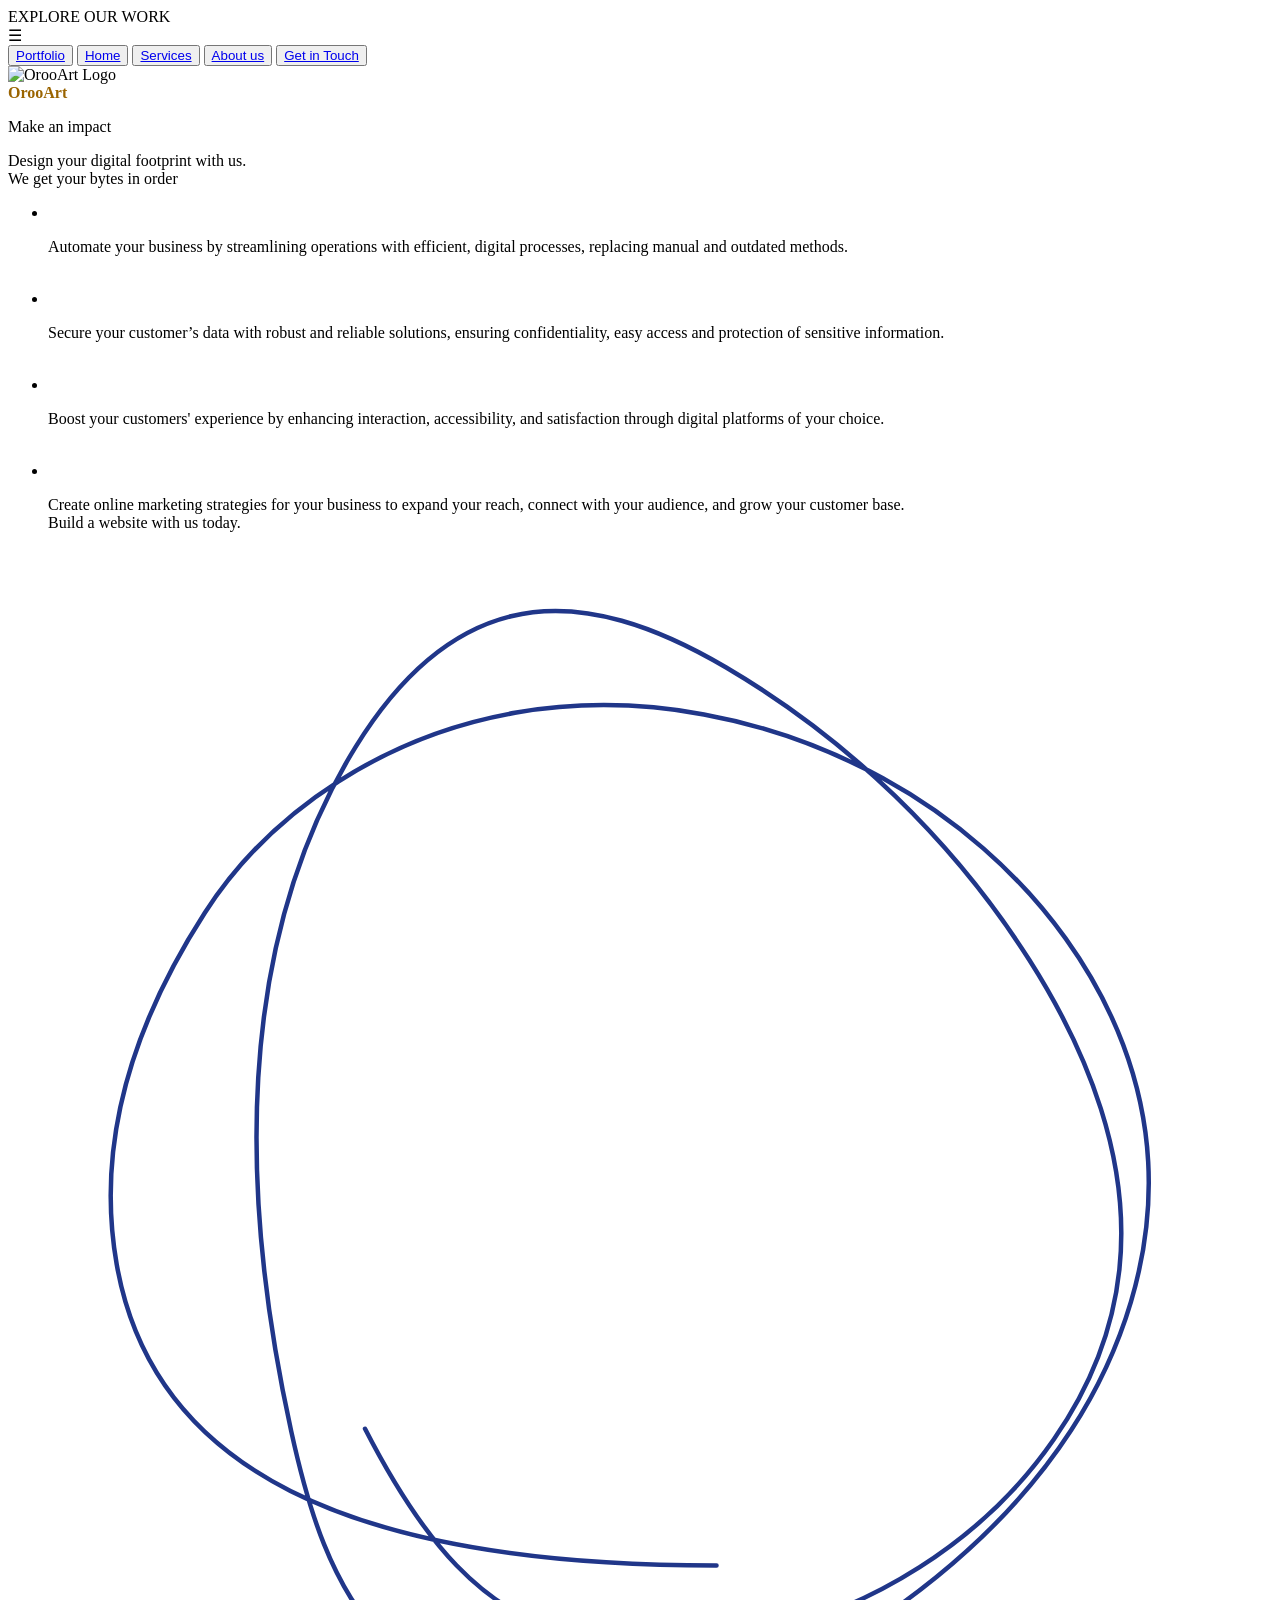
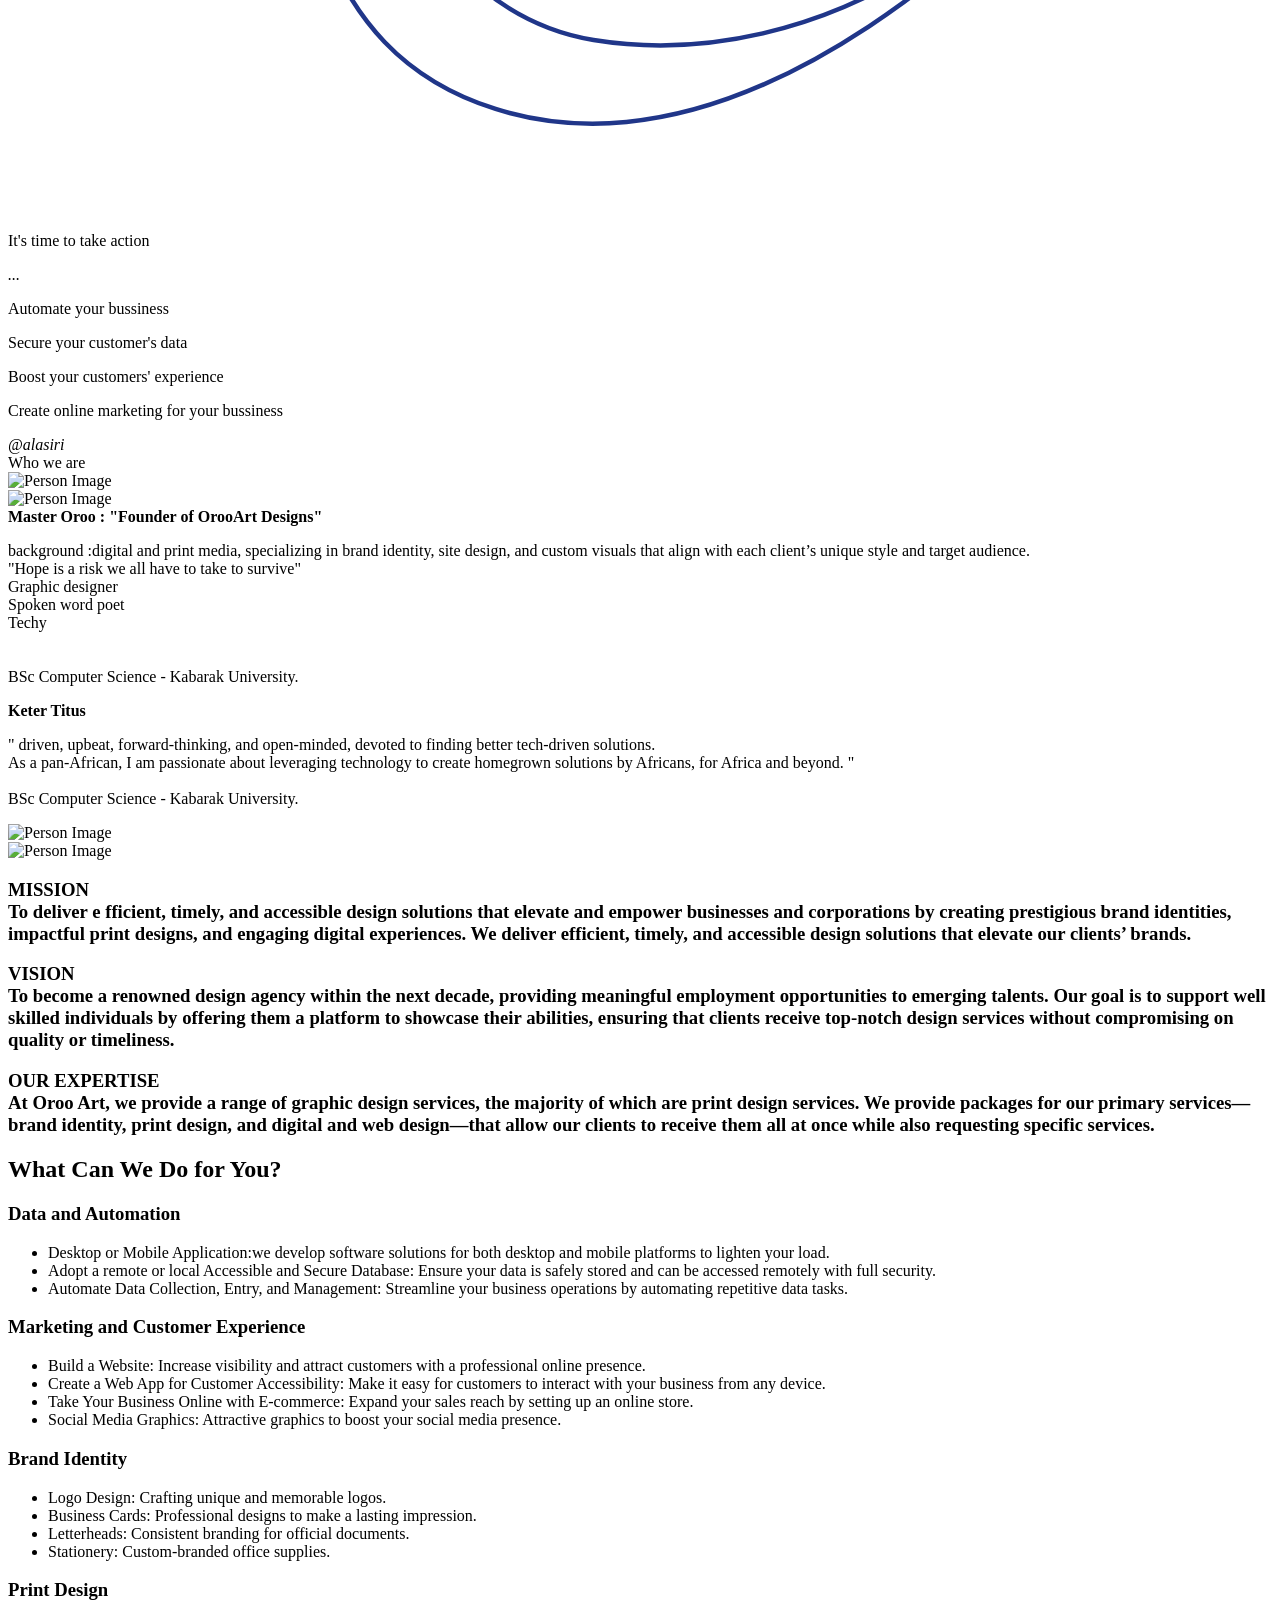
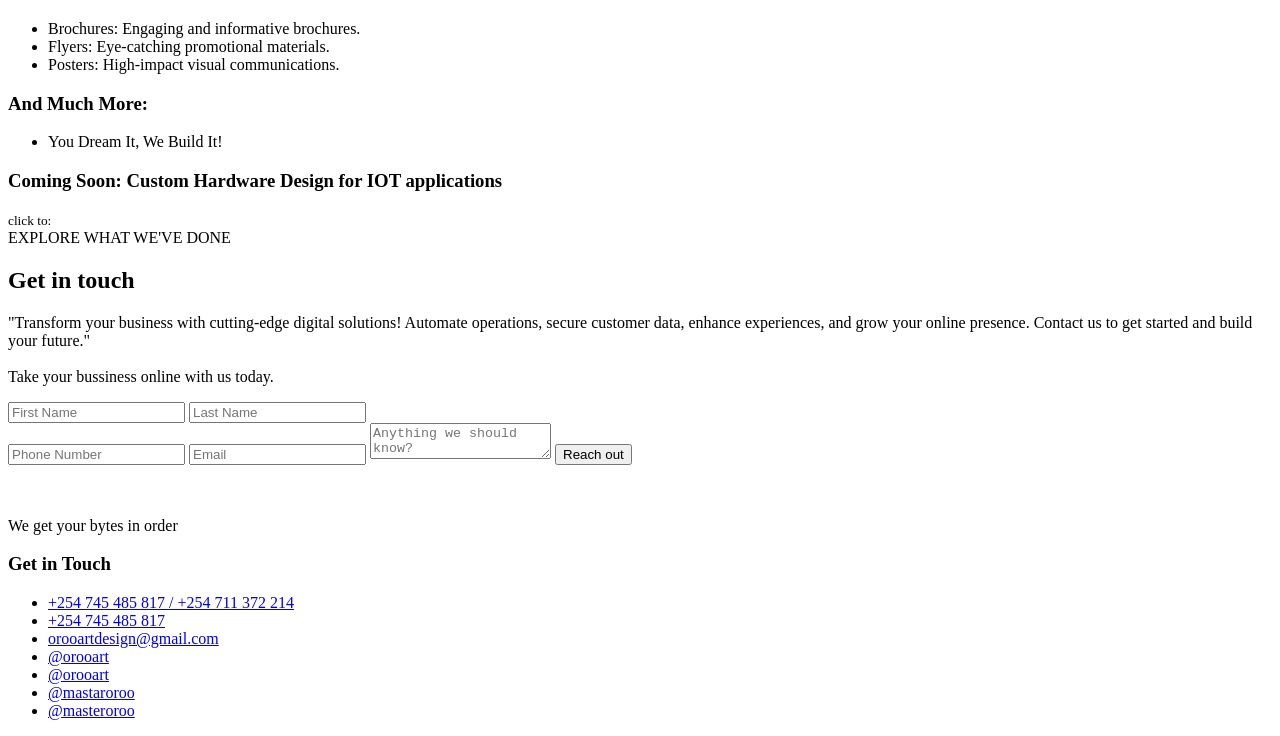
==== index.html @ 56700574 "Describe what you changed" ====
<!DOCTYPE html>
<html lang="en">

<head>
    <meta charset="UTF-8">
    <meta name="viewport" content="width=device-width, initial-scale=1.0">
    <meta name="keywords"
        content="OrooArt, graphic design, brand identity, digital footprint, business automation, user experience, online marketing, secure data, brand identity design, digital solutions, custom graphic design, business automation, user experience enhancement, data security solutions, marketing strategies, website development, print media design, professional logo creation, e-commerce development, branding, social media graphics, interactive web applications, data management, mobile and desktop apps, business cards and stationery, brochure design, flyer and poster design, customer experience optimization, accessible databases, brand identity packages, digital experiences, app accessibility, database solutions, visual design, sophisticated layouts, brand image development, creative online presence, visual communication, e-commerce solutions">

    <meta property="og:title" content="OrooArt - Timeless perfection & design">
    <meta property="og:description"
        content="Transform your business with OrooArt's custom designs, brand identity, and digital automation solutions.">
    <meta property="og:image" content="assets/images/orooart.png">
    <meta property="og:url" content="https://orooart.site">
    <meta property="og:type" content="website">

    <link rel="preconnect" href="https://fonts.googleapis.com">
    <link rel="preconnect" href="https://fonts.gstatic.com" crossorigin>
    <link href="https://fonts.googleapis.com/css2?family=Rock+Salt&display=swap" rel="stylesheet">
    <link rel="stylesheet" href="style.css">
    <script src="https://kit.fontawesome.com/937fb4a4f7.js" crossorigin="anonymous"></script>
    <title>OrooArt | Empower Your Business with Impactful Design and Automation</title>

    <link rel="icon" href="assets/images/A-logo.png" type="image/png">
    <meta name="description"
        content="OrooArt helps you build a powerful digital presence through custom designs, secure automation, and brand identity creation. Enhance user experience and streamline your business with OrooArt’s expert design services.">
</head>
<script type="application/ld+json">
    {
      "@context": "https://schema.org",
      "@type": "Organization",
      "name": "OrooArt",
      "url": "https://orooart.site",
      "logo": "https://orooart.site/assets/images/orooart.png",
      "description": "Empowering businesses through impactful design, brand identity, and automation.",
      "contactPoint": {
        "@type": "ContactPoint",
        "telephone": "+254 745 485 817",
        "contactType": "Customer Service"
      }
    }
</script>



<body>
    <header>
        <div id="title"><span class="sketch-highlight">EXPLORE OUR WORK</span></div>
        <!-- <p>Circle sketch <span class="circle-sketch-highlight">Highlight Text</span> Effect</p>-->
        <!-- <p class="realistic-marker-highlight"><a href="portfolio.html">Explore our
                work</a></p> -->
        <!-- <button><a href="portfolio.html">Explore our work</a></button> -->
        <nav id="nav">
            <div class="hamburger" id="hamburger">&#9776;</div> <!-- Hamburger icon -->
            <div id="nav-links" class="nav-links">

                <button><a href="portfolio.html">Portfolio</a></button>
                <button><a href="#hero">Home</a></button>
                <button><a href="#what-we-do">Services</a></button>
                <button><a href="#who-we-are">About us</a></button>
                <button><a href="#in-touch">Get in Touch</a></button>
            </div>
        </nav>
        <script>
            const hamburger = document.getElementById('hamburger');
            const navLinks = document.getElementById('nav-links');

            hamburger.addEventListener('click', () => {
                // Toggle the display of the nav links
                if (navLinks.style.display === 'flex') {
                    navLinks.style.display = 'none';
                } else {
                    window.location.hash = '#hero';
                    navLinks.style.display = 'flex';
                }
            });


        </script>
    </header>
    <svg xmlns="//www.w3.org/2000/svg" version="1.1" class="svg-filters" style="display:none;">
        <defs>
            <filter class="marker-shape">
                <feTurbulence type="fractalNoise" baseFrequency="0 0.15" numOctaves="1" result="warp" />
                <feDisplacementMap xChannelSelector="R" yChannelSelector="G" scale="30" in="SourceGraphic" in2="warp" />
            </filter>
        </defs>
    </svg>
    <main>
        <div id="hero">
            <div id="logo">
                <img src="assets/images/orooart.png" alt="OrooArt Logo">
                <div>
                    <b class="tName">OrooArt</b>
                    <p class="highlight">Make an impact </p>
                </div>
            </div>
            <div id="motto">
                Design your digital footprint with us. <br>
                We get your bytes in order
            </div>
        </div>
        <div class="more">
            <div class="points" id="points1">
                <ul class="custom-list">
                    <li class="custom-list-item">
                        <img src="assets/images/bullet.png" alt="">
                        <p>
                            Automate your business by streamlining operations with efficient, digital processes,
                            replacing manual and outdated methods.</p>
                    </li><br>
                    <li class="custom-list-item">
                        <img src="assets/images/bullet.png" alt="">
                        <p>
                            Secure your customer’s data with robust and reliable solutions, ensuring confidentiality,
                            easy access and protection of sensitive information.</p>
                    </li><br>
                    <li class="custom-list-item">
                        <img src="assets/images/bullet.png" alt="">
                        <p>
                            Boost your customers' experience by enhancing interaction, accessibility, and satisfaction
                            through digital platforms of your choice.</p>
                    </li><br>
                    <li class="custom-list-item">
                        <img src="assets/images/bullet.png" alt="">
                        <p>
                            Create online marketing strategies for your business to expand your reach, connect with your
                            audience, and grow your customer base.<br>Build a website with us today.</p>
                    </li>
                </ul>

            </div>
            <div class="inmore">
                <div id="svg-container">
                    <svg xmlns="http://www.w3.org/2000/svg" xmlns:xlink="http://www.w3.org/1999/xlink"
                        viewBox="0 0 300 300" width="300" height="300" preserveAspectRatio="xMidYMid meet"
                        style="width: 100%; height: 100%;">
                        <defs>
                            <clipPath id="__lottie_element_68">
                                <rect width="300" height="300" x="0" y="0"></rect>
                            </clipPath>
                        </defs>
                        <g clip-path="url(#__lottie_element_68)">
                            <g transform="matrix(1.068429946899414,0,0,1.068429946899414,-125.37028503417969,-122.00169372558594)"
                                opacity="1" style="display: block;">
                                <g opacity="1" transform="matrix(1,0,0,1,254.17799377441406,251.11099243164062)">
                                    <path id="animatedPath" stroke-linecap="round" stroke-linejoin="round"
                                        fill-opacity="0" stroke="rgb(32,54,137)" stroke-opacity="1" stroke-width="1"
                                        d=" M-57.52799987792969,58.729000091552734 C-45.96099853515625,81.24299621582031 -31.76099967956543,101.59100341796875 -6.755000114440918,105.66400146484375 C18.250999450683594,109.73799896240234 44.374000549316406,103.0479965209961 65.67400360107422,89.47599792480469 C88.8479995727539,74.70899963378906 107.14700317382812,50.67499923706055 110.0469970703125,23.358999252319336 C112.61299896240234,-0.7979999780654907 103.14900207519531,-24.86199951171875 90.0479965209961,-45.40599822998047 C73.13200378417969,-71.93199920654297 49.84299850463867,-94.39900207519531 22.701000213623047,-110.37699890136719 C8.217000007629395,-118.90399932861328 -8.78600025177002,-125.75499725341797 -25.076000213623047,-121.77200317382812 C-40.069000244140625,-118.10600280761719 -51.4739990234375,-105.9000015258789 -59.573001861572266,-92.80699920654297 C-87.02100372314453,-48.43899917602539 -85.13700103759766,8.187999725341797 -73.92900085449219,59.25199890136719 C-70.2229995727539,76.13899993896484 -65.18000030517578,93.5979995727539 -53.18199920654297,106.0999984741211 C-39.665000915527344,120.18499755859375 -18.86199951171875,125.75499725341797 0.5460000038146973,123.86399841308594 C19.954999923706055,121.97200012207031 38.12699890136719,113.38200378417969 54.36399841308594,102.66000366210938 C71.91699981689453,91.06900024414062 87.85600280761719,76.6719970703125 99.32099914550781,59.06100082397461 C110.78600311279297,41.44900131225586 117.58799743652344,20.461999893188477 116.44599914550781,-0.5490000247955322 C114.49299621582031,-36.49100112915039 89.20800018310547,-68.4540023803711 57.516998291015625,-85.78299713134766 C32.750999450683594,-99.32599639892578 3.5139999389648438,-105.18000030517578 -24.236000061035156,-100.30799865722656 C-51.98500061035156,-95.43599700927734 -77.9219970703125,-79.4540023803711 -93.14099884033203,-55.840999603271484 C-108.35900115966797,-32.22700119018555 -117.58799743652344,-5.519999980926514 -112.68800354003906,22.23200035095215 C-104.75299835205078,67.16999816894531 -62.125,89.15399932861328 20.55299949645996,89.11900329589844">
                                    </path>
                                </g>
                            </g>
                        </g>
                    </svg>
                    <p>It's time to take action</p>
                </div>
                <div class="points" id="points2">
                    <i>...</i>
                    <p class="highlight" id="p21">Automate your bussiness</p>
                    <p class="highlight" id="p22">Secure your customer's data</p>
                    <p class="highlight" id="p23">Boost your customers' experience </p>
                    <p class="highlight" id="p24">Create online marketing for your bussiness</p>
                    <i>@alasiri</i>
                </div>
            </div>
        </div>
        <section id="who-we-are">

            <div class="realistic-marker-highlight" id="who"> Who we are</div>
            <div class="b1">
                <div class="c1">
                    <img class="imag1 ferdi" src="assets/images/master.png" alt="Person Image">
                    <div class="circular-container">
                        <img class="imag2 ferdi" src="assets/images/master.png" alt="Person Image">
                        <div class="bottom-truncated"></div>
                    </div>
                </div>
                <div class="c2">
                    <b>Master Oroo : "Founder of OrooArt Designs"</b>

                    <p> background :digital and print media,
                        specializing in brand identity, site design, and custom visuals that align with each client’s
                        unique style and target audience. <br>

                        "Hope is a risk we all have to take to survive"<br> Graphic designer<br>
                        Spoken word poet<br>
                        Techy<br>
                        <br><br>BSc Computer Science - Kabarak University.
                    </p>
                </div>


            </div>
            <!-- <div class="b1">
                <div class="c2">
                    <b>Isaac Ferdinand</b>
                    <p> More on me</p>
                </div>
                <div class="c1">
                    <img class="imag1 ferdi" src="assets/images/ferdinand.png" alt="Person Image">
                    <div class="circular-container">
                        <img class="imag2 ferdi" src="assets/images/ferdinand.png" alt="Person Image">
                        <div class="bottom-truncated"></div>
                    </div>
                </div>

            </div> -->
            <div class="b1" id="b1-2">

                <div class="c2" id="c2-2">
                    <b>Keter Titus</b>
                    <p>
                        " driven, upbeat, forward-thinking, and open-minded, devoted to finding better tech-driven
                        solutions.
                        <br>As a pan-African, I am passionate about leveraging technology
                        to create homegrown solutions by Africans, for Africa and beyond.
                        " <br><br>BSc Computer Science - Kabarak University.
                    </p>
                </div>
                <div class="c1">
                    <img class="imag1 keter" src="assets/images/keter.png" alt="Person Image">
                    <div class="circular-container">
                        <img class="imag2 keter" src="assets/images/keter.png" alt="Person Image">
                        <div class="bottom-truncated"></div>
                    </div>
                </div>

            </div>
            <!-- <div class="b1" id="b1-3">
                <div class="c2">
                    <b>My Name</b>
                    <p> More on me</p>
                </div>
                <div class="c1">
                    <img class="imag1 max" src="assets/images/max.png" alt="Person Image">
                    <div class="circular-container">
                        <img class="imag2 max" src="assets/images/max.png" alt="Person Image">
                        <div class="bottom-truncated"></div>
                    </div>
                </div>

            </div> -->

            <h3 class="coming-soon"><strong>MISSION</strong> <br>
                To deliver e fficient, timely, and accessible design solutions that elevate and empower businesses and
                corporations by creating prestigious brand identities, impactful print designs, and engaging digital
                experiences.
                We deliver efficient, timely, and accessible design solutions that elevate our clients’ brands.</h3>

            <h3 class="coming-soon"><strong>VISION</strong> <br>
                To become a renowned design agency within the next decade, providing meaningful employment opportunities
                to
                emerging talents. Our goal is to support well skilled individuals by offering them a platform to
                showcase
                their abilities, ensuring that clients receive top-notch design services without compromising on quality
                or
                timeliness.</h3>
            <h3 class="coming-soon"><strong>OUR EXPERTISE</strong> <br>
                At Oroo Art, we provide a range of graphic design services, the majority of which are print design
                services.
                We provide packages for our primary services—brand identity, print design, and digital and web
                design—that
                allow our clients to receive them all at once while also requesting specific services.</h3>

        </section>
        <section id="what-we-do">
            <h2>What Can We Do for You?</h2>
            <div class="bento-grid">
                <div class=" container">
                    <div class="bento-item border">
                        <h3>Data and Automation</h3>
                        <ul>
                            <li><span class="base">Desktop or Mobile Application:</span>we develop software solutions
                                for
                                both
                                desktop and mobile platforms to lighten your load.</li>
                            <li><span class="base">Adopt a remote or local Accessible and Secure Database:</span> Ensure
                                your data is
                                safely
                                stored and can be accessed remotely with full security.</li>
                            <li><span class="base">Automate Data Collection, Entry, and Management:</span> Streamline
                                your
                                business operations by automating repetitive data tasks.</li>
                        </ul>
                    </div>
                </div>

                <div class=" container">
                    <div class="bento-item border">
                        <h3>Marketing and Customer Experience</h3>
                        <ul>
                            <li><span class="base">Build a Website:</span> Increase visibility and attract customers
                                with a
                                professional online presence.</li>
                            <li><span class="base">Create a Web App for Customer Accessibility:</span> Make it easy for
                                customers to interact with your business from any device.</li>
                            <li><span class="base">Take Your Business Online with E-commerce:</span> Expand your sales
                                reach
                                by setting up an online store.</li>
                            <li><span class="base">Social Media Graphics:</span> Attractive graphics to boost your
                                social
                                media presence.</li>
                        </ul>
                    </div>
                </div>

                <div class=" container">
                    <div class="bento-item border">
                        <h3>Brand Identity</h3>
                        <ul>
                            <li><span class="base">Logo Design:</span> Crafting unique and memorable logos.</li>
                            <li><span class="base">Business Cards:</span> Professional designs to make a lasting
                                impression.
                            </li>
                            <li><span class="base">Letterheads:</span> Consistent branding for official documents.</li>
                            <li><span class="base">Stationery:</span> Custom-branded office supplies.</li>
                        </ul>
                    </div>
                </div>

                <div class=" container">
                    <div class="bento-item border">
                        <h3>Print Design</h3>
                        <ul>
                            <li><span class="base">Brochures:</span> Engaging and informative brochures.</li>
                            <li><span class="base">Flyers:</span> Eye-catching promotional materials.</li>
                            <li><span class="base">Posters:</span> High-impact visual communications.</li>
                        </ul>
                    </div>
                </div>
            </div>

            <h3>And Much More:</h3>
            <ul>
                <li><span class="base">You Dream It, We Build It!</span></li>
            </ul>
            <h3 class="coming-soon">Coming Soon: <strong>Custom Hardware Design for IOT applications</strong></h3>
        </section>

    </main>
    <div id="done">
        <div class="realistic-marker-highlight"> <SMALL>click to:</SMALL><br> EXPLORE WHAT WE'VE DONE</div>
    </div>
    <footer>
        <div class="in-touch" id="in-touch">
            <div id="call">
                <h2>Get in touch</h2>
                <p>
                    "Transform your business with cutting-edge digital solutions! Automate operations, secure customer
                    data, enhance experiences, and grow your online presence. Contact us to get started and build your
                    future."
                    <br> <br>Take your bussiness online with us today.
                </p>
            </div>
            <form class="contact-form" id="contactForm">
                <div class="form-row">
                    <input type="text" id="firstName" placeholder="First Name" required>
                    <input type="text" id="lastName" placeholder="Last Name" required>
                </div>
                <input type="text" id="phoneNumber" placeholder="Phone Number" required>
                <input type="email" id="email" placeholder="Email" required>
                <textarea id="message" placeholder="Anything we should know?" required></textarea>
                <button class="realistic-marker-highlight" type="submit">Reach out</button>
            </form>

        </div>
        <div class="footer-content">
            <div class="footer-content-text">
                <div id="logo">


                    <img src="assets/images/A-logo.png" alt="">
                    <div>
                        <b class='fName'>oROO aRT</b>
                        <p class="highlight">We get your bytes in order </p>
                    </div>
                </div>
                <div class="social-links">
                    <h3>Get in Touch</h3>
                    <ul>
                        <li><a href="#"><i class="fa-solid fa-phone"></i> +254 745 485 817 / +254 711 372 214</a></li>
                        <li><a href="#"><i class="fab fa-whatsapp"></i> +254 745 485 817</a></li>
                        <li><a href="#"><i class="fa-solid fa-envelope" style="color: #ffffff;"></i>
                                orooartdesign@gmail.com</a></li>
                        <li><a href="#"><i class="fab fa-facebook-f"></i> @orooart</a></li>
                        <li><a href="#"><i class="fab fa-instagram"></i> @orooart</a></li>
                        <li><a href="#"><i class="fab fa-x-twitter"></i> @mastaroroo</a></li>
                        <li><a href="#"><i class="fa-brands fa-linkedin" style="color: #ffffff;"></i> @masteroroo</a>
                        </li>
                    </ul>
                </div>
                <div id="toTop">
                    <a href="#hero"><i class="fa-solid fa-jet-fighter-up fa-bounce" style="color: #eceff3;"></i></a>
                </div>
            </div>
        </div>
    </footer>
</body>
<style>
    .tName {
        /* background-color: rgba(255, 165, 0, 0.4); */
        color: rgb(154, 100, 0);
        ;
    }

    .fName {
        color: rgba(255, 255, 255, 0.15);
    }
</style>
<script>
    document.addEventListener("DOMContentLoaded", () => {

        const element = document.getElementById('animatedPath');
        const scribleObserver = new IntersectionObserver((entries, observer) => {
            entries.forEach(entry => {
                if (entry.isIntersecting) {
                    entry.target.classList.add('animate'); // Add animation class
                    observer.unobserve(entry.target); // Stop observing once animated
                }
            });
        });
        scribleObserver.observe(element);

        // Get the elements
        const toPort = document.getElementById('done');
        const portfolio = document.getElementById('title');

        // Function to redirect to portfolio.html
        const redirectToPortfolio = () => {
            window.location.href = 'portfolio.html';
        };
        // Check if elements exist before adding event listeners
        if (toPort) {
            toPort.addEventListener('click', redirectToPortfolio);
        }
        if (portfolio) {
            portfolio.addEventListener('click', redirectToPortfolio);
        }
    });
</script>
<script src="script.js"></script>

</html>
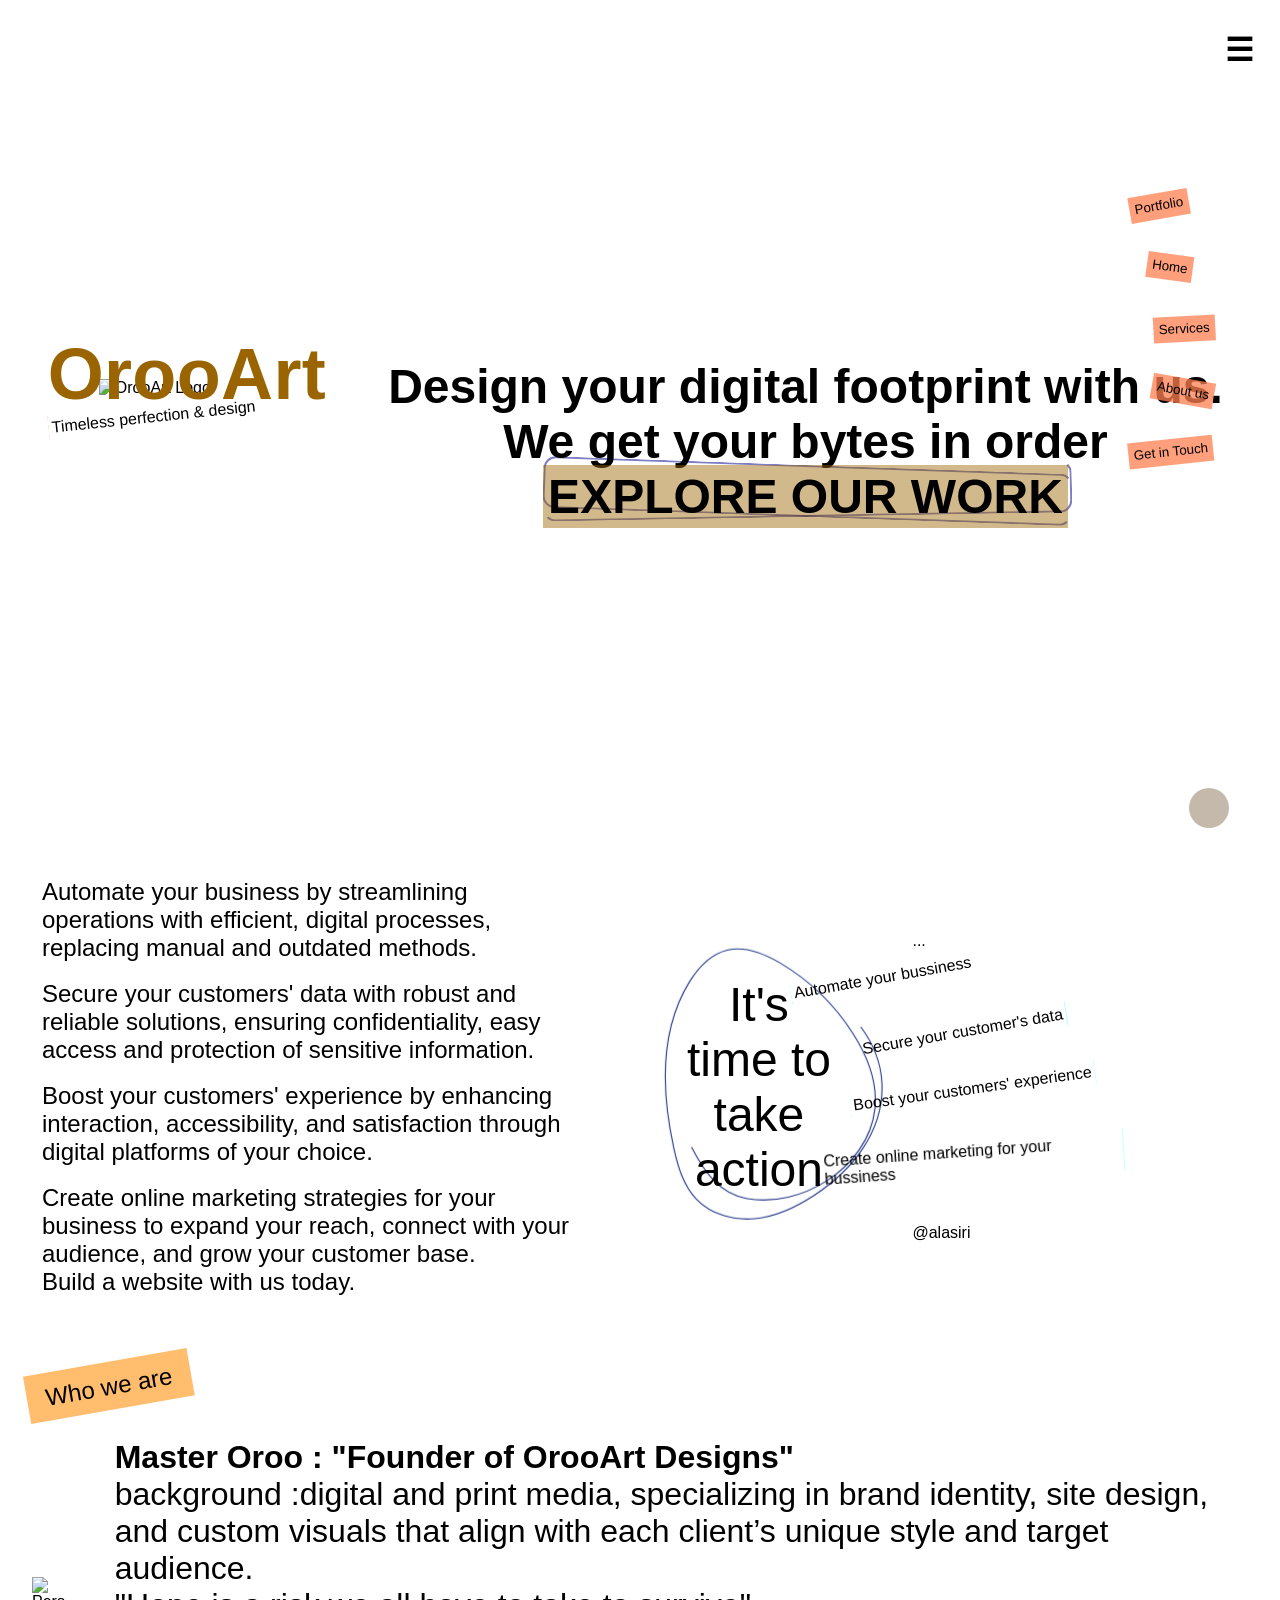
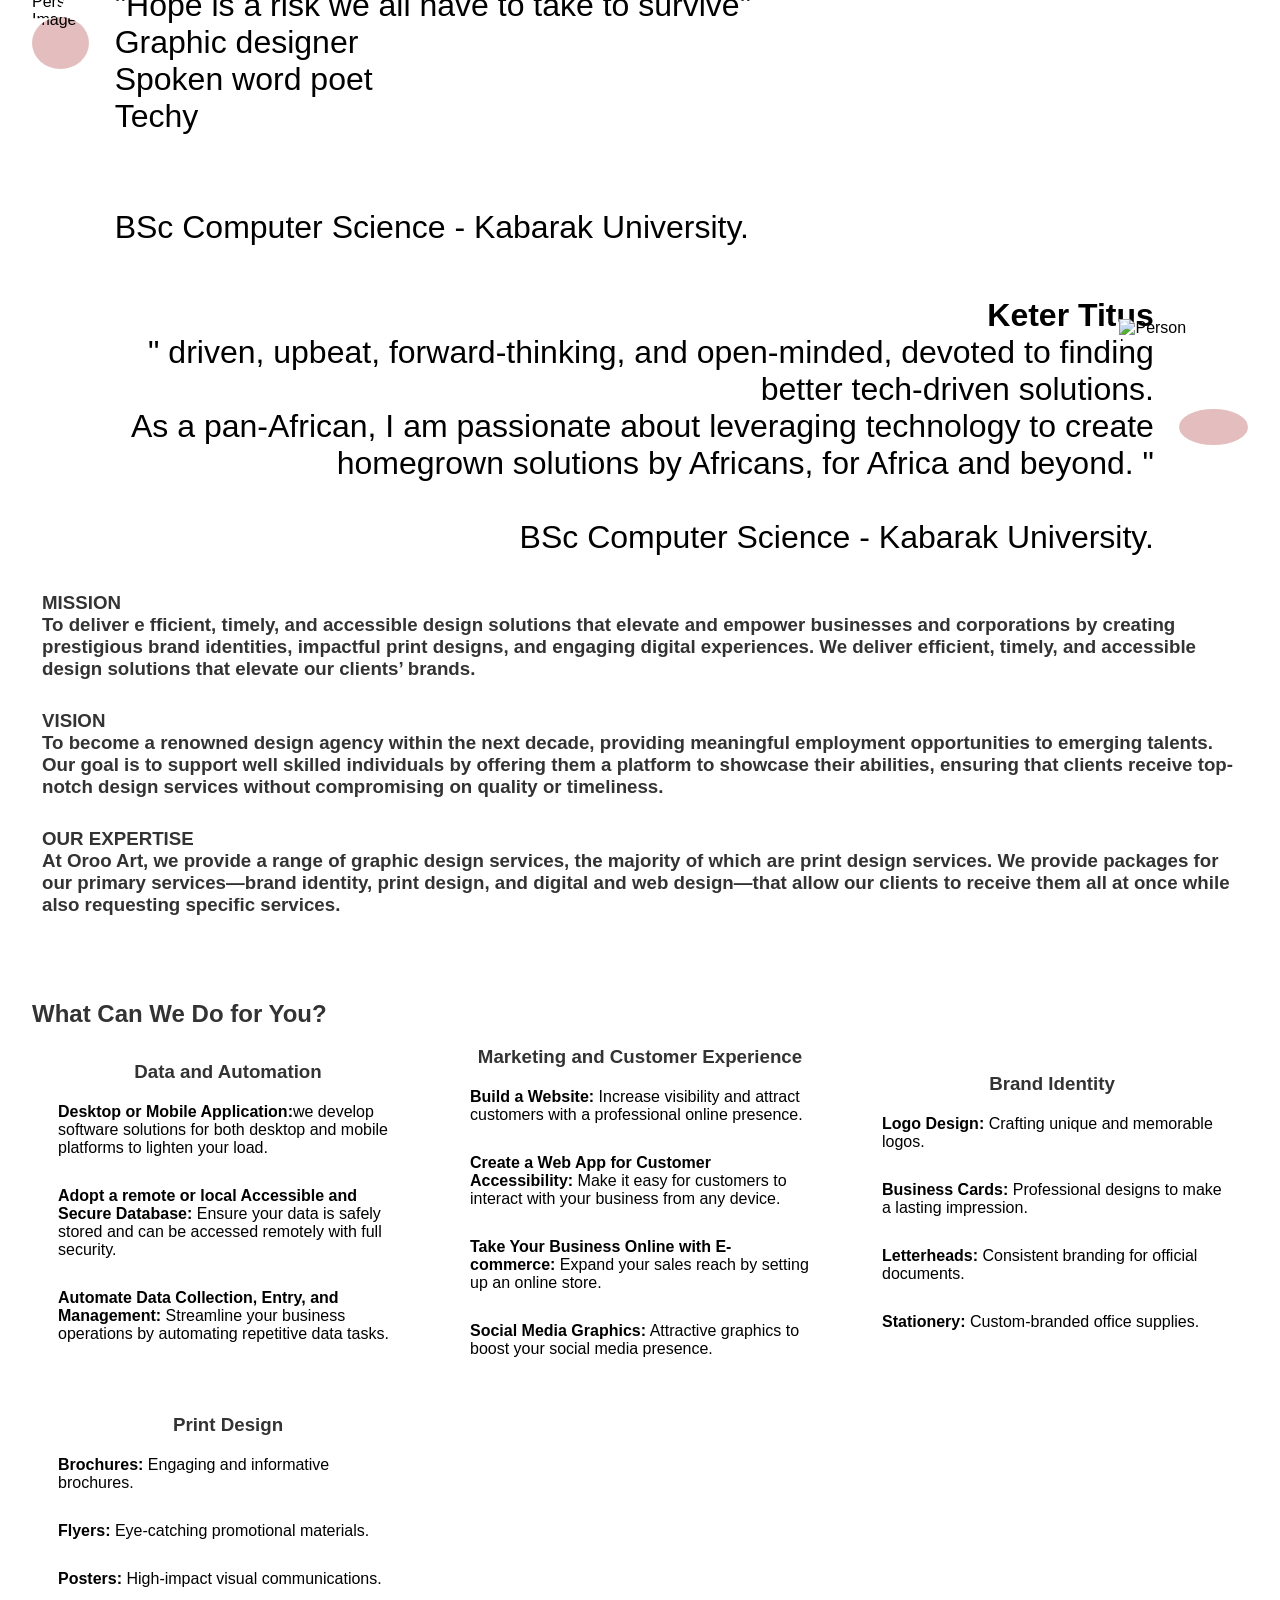
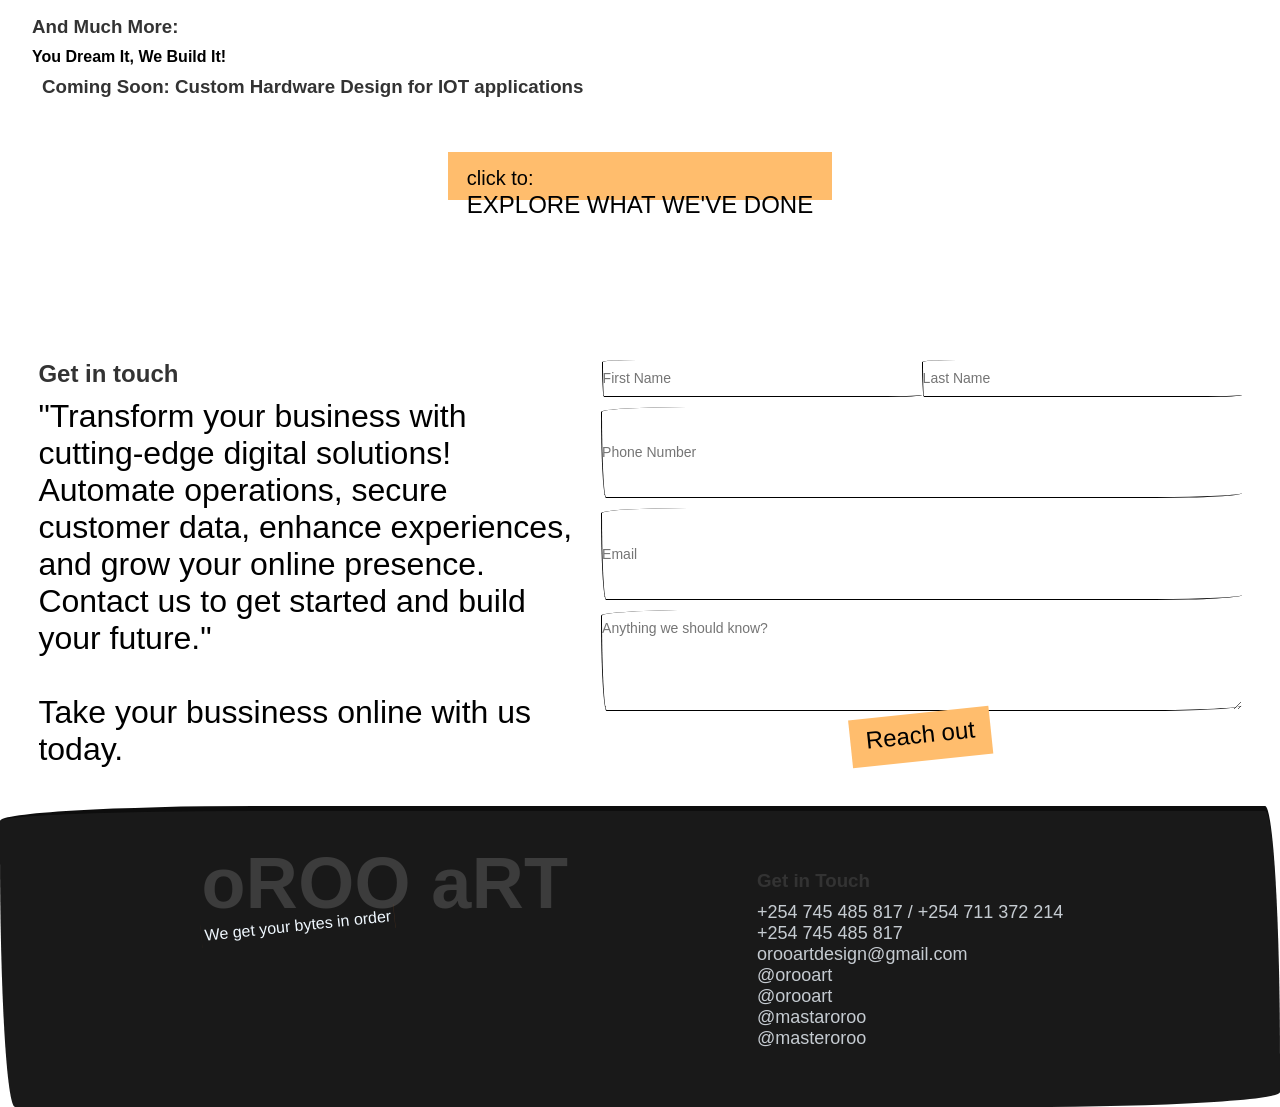
==== commit e6606069: "update" ====
--- a/index.html
+++ b/index.html
@@ -45,7 +45,6 @@
 
 <body>
     <header>
-        <div id="title"><span class="sketch-highlight">EXPLORE OUR WORK</span></div>
         <!-- <p>Circle sketch <span class="circle-sketch-highlight">Highlight Text</span> Effect</p>-->
         <!-- <p class="realistic-marker-highlight"><a href="portfolio.html">Explore our
                 work</a></p> -->
@@ -92,12 +91,13 @@
                 <img src="assets/images/orooart.png" alt="OrooArt Logo">
                 <div>
                     <b class="tName">OrooArt</b>
-                    <p class="highlight">Make an impact </p>
+                    <p class="highlight">Timeless perfection & design</p>
                 </div>
             </div>
             <div id="motto">
                 Design your digital footprint with us. <br>
-                We get your bytes in order
+                We get your bytes in order<br>
+                <div id="title"><span class="sketch-highlight">EXPLORE OUR WORK</span></div>
             </div>
         </div>
         <div class="more">
@@ -112,7 +112,7 @@
                     <li class="custom-list-item">
                         <img src="assets/images/bullet.png" alt="">
                         <p>
-                            Secure your customer’s data with robust and reliable solutions, ensuring confidentiality,
+                            Secure your customers' data with robust and reliable solutions, ensuring confidentiality,
                             easy access and protection of sensitive information.</p>
                     </li><br>
                     <li class="custom-list-item">
--- a/style.css
+++ b/style.css
@@ -0,0 +1,1247 @@
+/* Fonts */
+@font-face {
+    font-family: 'MyFont';
+    src: url('assets/fonts/CoalhandLuke TRIAL.otf') format('opentype'),
+        url('assets/fonts/CoalhandLuke TRIAL.ttf') format('truetype');
+}
+
+@font-face {
+    font-family: 'hHamba';
+    src: url('assets/fonts/hHamba.ttf') format('truetype');
+}
+
+@font-face {
+    font-family: 'SudsierDemo';
+    src: url('assets/fonts/Sudsier Demo-SVG.ttf') format('truetype');
+}
+
+@font-face {
+    font-family: 'SportfieldVarsity';
+    src: url('assets/fonts/Sportfield Varsity-Scrible.otf') format('opentype'),
+        url('assets/fonts/Sportfield Varsity-Scrible.ttf') format('truetype');
+}
+
+
+@font-face {
+    font-family: 'ChaosManualDEMO';
+    src: url('assets/fonts/ChaosManualDEMO-Regular.otf') format('opentype');
+}
+
+@font-face {
+    font-family: 'PARISREBEL';
+    src: url('assets/fonts/PARISREBEL.otf') format('opentype');
+}
+
+@font-face {
+    font-family: 'Caudia';
+    src: url('assets/fonts/Caudia Xovier - Demo.ttf') format('truetype');
+}
+
+*,
+html {
+    margin: 0;
+    padding: 0;
+    font-style: normal;
+    font-family: 'hHamba', sans-serif;
+    scroll-behavior: smooth;
+}
+
+html {
+    overflow-x: hidden;
+}
+
+/* Body and Main */
+body {
+    background-image: url("assets/images/paper2.webp");
+    background-size: contain;
+    background-position: end;
+    background-repeat: repeat-y;
+    min-height: 100vh;
+    display: flex;
+    flex-direction: column;
+    justify-content: space-between;
+}
+
+main {
+    flex: 1;
+    display: flex;
+    flex-direction: column;
+    justify-content: space-between;
+}
+
+/* Header */
+header {
+    font-family: 'PARISREBEL', sans-serif;
+    font-size: xx-large;
+    font-weight: bold;
+    padding: 2vh;
+}
+
+.sketch-highlight {
+    position: relative;
+    padding: 5px;
+}
+
+.sketch-highlight:before {
+    content: "";
+    z-index: -1;
+    left: 0em;
+    top: 0em;
+    border-width: 2px;
+    border-style: solid;
+    border-color: darkblue;
+    position: absolute;
+    border-right-color: transparent;
+    width: 100%;
+    height: 1em;
+    transform: rotate(2deg);
+    opacity: 0.5;
+    border-radius: 0.25em;
+}
+
+.sketch-highlight:after {
+    content: "";
+    z-index: -1;
+    left: 0em;
+    top: 0em;
+    border-width: 2px;
+    border-style: solid;
+    border-color: darkblue;
+    border-left-color: transparent;
+    border-top-color: transparent;
+    position: absolute;
+    width: 100%;
+    height: 1em;
+    transform: rotate(-1deg);
+    opacity: 0.5;
+    border-radius: 0.25em;
+}
+
+.hamburger {
+    z-index: 20;
+}
+
+nav,
+.nav-links {
+    display: flex;
+    padding: 0.3em;
+    gap: 0.3em;
+    flex-direction: column;
+    /* flex-direction: row; */
+    padding: 1vw;
+}
+
+nav,
+.nav-links {
+    align-items: flex-end;
+    gap: 4vh;
+    position: fixed;
+    top: 20vh;
+    right: 5vw;
+    transition: 1s ease-in-out;
+}
+
+nav {
+    top: 2vh;
+    right: 1vw;
+
+}
+
+nav button,
+button {
+    z-index: 5;
+    background-color: rgba(255, 127, 80, 0.75);
+    padding: 0.4em;
+    border: none;
+    transition: 0.3s ease-in-out;
+}
+
+#title span {
+    background-color: rgba(154, 100, 0, 0.45);
+}
+
+nav button a {
+    text-decoration: none;
+    color: #000;
+}
+
+/* Applying staggered animation delay using nth-child */
+nav button:nth-child(1) {
+    transform: translateX(-25%) rotate(-10deg);
+}
+
+nav button:nth-child(2) {
+    transform: translateX(-22%) rotate(8deg);
+}
+
+nav button:nth-child(3) {
+    transform: translateX(20%) rotate(-3deg);
+}
+
+nav button:nth-child(4) {
+    transform: translateX(18%) rotate(10deg);
+}
+
+nav button:nth-child(5) {
+    transform: translateX(12%) rotate(-6deg);
+}
+
+nav button:hover {
+    background-color: rgba(255, 127, 80, 0.95);
+    transform: translateX(0) rotate(0deg);
+}
+
+/* Hero Section */
+#hero {
+    display: flex;
+    justify-content: space-evenly;
+    align-items: center;
+    height: 90vh;
+}
+
+#logo {
+    display: flex;
+    flex-direction: column;
+    justify-content: center;
+    align-items: center;
+    padding: 0.3em;
+}
+
+#logo img {
+    max-width: 15em;
+    transform: translateX(-2em);
+}
+
+#logo div {
+    transform: translateY(-4em);
+}
+
+#logo div b {
+    /* font-family: 'SportfieldVarsity', sans-serif; */
+    font-size: 4.5em;
+    letter-spacing: 0.005em;
+}
+
+#logo div p {
+    /* background-color: red; */
+    padding: 0.2em;
+    width: fit-content;
+    transform: translateY(-10px) rotate(-6deg);
+    background-image: linear-gradient(to right, rgba(210, 105, 30, 0.259) 50%, transparent 50%);
+    background-size: 200% 100%;
+    background-position: 100% 0;
+    animation-delay: 0.5s;
+}
+
+.highlights {
+    animation: highlightt 0.5s forwards;
+}
+
+@keyframes highlightt {
+    0% {
+        background-position: 100% 0;
+    }
+
+    100% {
+        background-position: 0 0;
+    }
+}
+
+#motto {
+    padding: 0.3em;
+    font-family: 'MyFont', sans-serif;
+    font-size: 3em;
+    font-weight: bold;
+    text-align: center;
+}
+
+/* SVG container */
+#svg-container {
+    text-align: center;
+    margin: 20px auto;
+    max-width: 600px;
+    position: relative;
+    max-height: 445px;
+}
+
+#svg-container p {
+    position: absolute;
+    top: 50%;
+    left: 50%;
+    transform: translate(-50%, -50%);
+    font-size: 3em;
+}
+
+path {
+    transition: stroke-dashoffset 2s ease;
+}
+
+.animate {
+    opacity: 0;
+    animation: draw 1.5s ease-out forwards;
+    animation-delay: 0.5s;
+}
+
+@keyframes draw {
+    from {
+        stroke-dasharray: 1000;
+        stroke-dashoffset: 1000;
+        opacity: 0;
+    }
+
+    to {
+        stroke-dasharray: 1000;
+        stroke-dashoffset: 0;
+        opacity: 1;
+    }
+}
+
+/* Additional Sections */
+.more,
+.inmore {
+    display: flex;
+    padding: 2em;
+}
+
+/* Custom List */
+.custom-list {
+    list-style: none;
+    padding: 0;
+    margin: 0;
+}
+
+.custom-list-item {
+    display: flex;
+    align-items: start;
+}
+
+.custom-list-item p {
+    position: relative;
+    padding-left: 10px;
+}
+
+.custom-list-item img {
+    max-width: 10px;
+    height: auto;
+}
+
+/* Points Section */
+#points1 {
+    flex: 1;
+    /* max-width: 60%; */
+}
+
+.points {
+    align-items: start;
+    display: flex;
+    flex-direction: column;
+    justify-content: space-evenly;
+    gap: 10px;
+}
+
+.points p {
+    font-size: 1.5em;
+}
+
+/* Individual p transformations and delays */
+#p21 {
+    transform: translateX(-65%) rotate(-10deg);
+}
+
+#p22 {
+    transform: translateX(-25%) rotate(-10deg);
+}
+
+#p23 {
+    transform: translateX(-25%) rotate(-8deg);
+}
+
+#p24 {
+    transform: translateX(-30%) rotate(-4deg);
+}
+
+#points2 {
+    max-height: 445px;
+}
+
+#points2 p {
+    font-family: 'ChaosManualDEMO', sans-serif;
+    padding: 0.2em;
+    width: fit-content;
+    background-image: linear-gradient(to right, rgba(0, 255, 255, 0.5) 50%, transparent 50%);
+    background-size: 200% 100%;
+    background-position: 100% 0;
+    /* animation: highlightt 0.5s forwards ease-out; */
+    transform-origin: left;
+    animation-delay: 1.9s;
+    font-size: medium;
+}
+
+/* Applying staggered animation delay using nth-child */
+#points2 p:nth-child(1) {
+    animation-delay: 1s;
+}
+
+#points2 p:nth-child(2) {
+    animation-delay: 1.3s;
+}
+
+#points2 p:nth-child(3) {
+    animation-delay: 1.6s;
+}
+
+/* wat we do */
+section {
+    padding: 2em;
+    border: none;
+}
+
+h2,
+h3 {
+    color: #333;
+    margin-bottom: 10px;
+}
+
+ul {
+    list-style-type: none;
+    padding: 0;
+}
+
+.bento-item ul li {
+    margin: 10px 0;
+    padding: 10px;
+    border-radius: 5px;
+}
+
+.base {
+    font-weight: bold;
+}
+
+.coming-soon {
+    color: #333;
+    padding: 10px;
+    border-radius: 5px;
+}
+
+/* Bento grid layout */
+.bento-grid {
+    display: grid;
+    grid-template-columns: repeat(auto-fill, minmax(300px, 1fr));
+    grid-gap: 20px;
+}
+
+.bento-item h3 {
+    margin-top: 0;
+}
+
+li {
+    text-align: start;
+}
+
+/* wo we are*/
+#who {
+    padding: 1vw;
+    font-size: x-large;
+    transform: rotate(-10deg);
+}
+
+#done {
+    display: flex;
+    justify-content: center;
+}
+
+/* wo we are*/
+#done div {
+    padding: 1vw;
+    font-size: x-large;
+    /* transform: rotate(-10deg); */
+}
+
+.personal-link {
+    text-decoration: none;
+    font-family: inherit;
+    color: aliceblue;
+}
+
+.b1 {
+    display: flex;
+    align-items: center;
+}
+
+.c1 {
+    position: relative;
+    display: flex;
+    width: fit-content;
+}
+
+.c2 {
+    padding: 2vw;
+}
+
+.c2 b,
+.c2 p {
+    font-family: 'Caudia', sans-serif;
+    font-size: xx-large;
+}
+
+#c2-2 {
+    text-align: end;
+}
+
+.imag1,
+.imag2 {
+    max-width: 30vw;
+}
+
+.ferdi {
+    transform: translateY(-40px);
+}
+
+.max {
+    transform: translateY(-50px);
+}
+
+.keter {
+    transform: translateY(-90px) translatex(-60px);
+}
+
+.imag1 {
+    position: absolute;
+    clip-path: polygon(0 0, 80% 0, 40% 80%, 0 80%);
+}
+
+#b1-2 .imag1 {
+    clip-path: polygon(0 0, 100% 0, 100% 60%, 0 60%);
+}
+
+/* #b1-2 .c1 .imag1 {
+    max-width: 40vw;
+    clip-path: polygon(0 0, 0 0, 0 0, 0 0);
+} */
+
+#b1-3 .imag1 {
+    clip-path: polygon(0 0, 100% 0, 100% 50%, 0 50%);
+}
+
+
+.circular-container {
+    z-index: 10;
+    background-color: rgba(165, 42, 42, 0.3);
+    border-radius: 50%;
+    overflow: hidden;
+    max-width: 25vw;
+    max-height: 25vw;
+}
+
+/* history */
+#history {
+    display: flex;
+    flex-direction: column;
+    align-items: center;
+    gap: 40px;
+}
+
+.mockup-container {
+    display: flex;
+    justify-content: center;
+}
+
+/* General container styling */
+.card {
+    display: flex;
+    flex-direction: column;
+    max-width: 100%;
+    position: relative;
+    margin: 0 auto;
+}
+
+/* Shared styles */
+.card .highlight,
+.tophighlight {
+    z-index: 10;
+    margin-left: 4%;
+    font-family: 'ChaosManualDEMO', sans-serif;
+    padding: 0.2em;
+    width: fit-content;
+    background-size: 200% 100%;
+    background-position: 100% 0;
+    transform-origin: left;
+    animation-delay: 0.5s;
+    color: aliceblue;
+    font-size: medium;
+}
+
+/* Specific styles for .card .highlight */
+.card .highlight {
+    transform: rotate(-5deg) translateY(20px);
+    background-image: linear-gradient(to right, rgba(41, 11, 11, 0.95) 50%, transparent 50%);
+    font-size: large;
+}
+
+/* Specific styles for #history .tophighlight */
+#history .tophighlight {
+    transform: rotate(-1deg);
+    background-image: linear-gradient(to right, rgba(255, 166, 0, 0.4) 50%, transparent 50%);
+    font-size: xx-large;
+    color: #000;
+}
+
+
+/* Slider container */
+.slider {
+    display: flex;
+    width: 90%;
+    position: relative;
+    border-radius: 1%;
+    overflow-x: hidden;
+}
+
+.slides {
+    padding: 0 15px;
+    display: flex;
+    gap: 15px;
+    transition: transform 0.5s ease-in-out;
+}
+
+/* Individual image styling */
+.pimg {
+    max-width: 33.33%;
+    /* Each image takes up 33.33% of the container width */
+    height: auto;
+    border-radius: 5px;
+    object-fit: cover;
+}
+
+.pimgm {
+    max-width: 20%;
+    /* Each image takes up 33.33% of the container width */
+    height: auto;
+    border-radius: 5px;
+    object-fit: cover;
+}
+
+/* Controls (prev/next buttons) */
+.controls {
+    position: absolute;
+    top: 50%;
+    width: 100%;
+    display: flex;
+    justify-content: space-between;
+    transform: translateY(-50%);
+    padding: 0 10px;
+}
+
+.controls button {
+    background-color: rgba(0, 0, 0, 0.5);
+    border: none;
+    color: white;
+    padding: 10px;
+    cursor: pointer;
+    border-radius: 50%;
+    min-width: 40px;
+    transition: background-color 0.3s;
+}
+
+.controls button:hover {
+    background-color: rgba(0, 0, 0, 0.8);
+}
+
+.sticky {
+    /* background-color: rgba(0, 0, 0, 0.5); */
+    padding: 0;
+    margin: 0;
+    aspect-ratio: 200 / 193;
+    height: 60%;
+    background-image: url("assets/images/yellowsticky-removebg-preview.png");
+    background-size: cover;
+    background-position: center;
+    position: absolute;
+    z-index: 10;
+    padding: 2%;
+    transform: rotate(-20deg) translateY(70%);
+    right: 5%;
+    transition: 0.5s ease-in-out;
+    font-family: 'ChaosManualDEMO', sans-serif;
+    font-size: medium;
+}
+
+.stickyend {
+    height: 85%;
+    transform: rotate(0deg) translateY(0);
+}
+
+.sticky {
+    height: 40%;
+}
+
+/* Hide scrollbars */
+.slider::-webkit-scrollbar {
+    display: none;
+}
+
+
+/* footer */
+
+/* Footer */
+footer .footer-content-text {
+    display: flex;
+    justify-content: space-evenly;
+    align-items: center;
+    flex-wrap: wrap;
+    /* align-items: start; */
+}
+
+footer .social-links {
+    /* flex: 1; */
+    margin-right: 20px;
+}
+
+
+
+
+footer .social-links ul {
+    display: flex;
+    flex-direction: column;
+}
+
+footer .social-links ul li a {
+    color: rgba(240, 248, 255, 0.8);
+    font-size: 18px;
+    text-decoration: none;
+    transition: color 0.3s;
+}
+
+footer .social-links ul li a:hover {
+    color: white;
+}
+
+.Footlogo {
+    flex-flow: column;
+}
+
+.Footlogo img {
+    max-width: 15vw;
+}
+
+.realistic-marker-highlight {
+    position: relative;
+    width: fit-content;
+}
+
+.realistic-marker-highlight:before {
+    content: "";
+    background-color: #ffbd6d;
+    width: 100%;
+    height: 2em;
+    position: absolute;
+    z-index: -1;
+    filter: url(.marker-shape);
+    left: -0.25em;
+    top: 0.1em;
+    padding: 0 0.25em;
+}
+
+footer {
+    /* padding: 1vw; */
+    /* min-width: 100%; */
+    z-index: 15;
+}
+
+footer .footer-content {
+    border-top: rgba(0, 0, 0, 0.5) 5px solid;
+    border-radius: 255px 15px 255px 15px / 15px 255px 15px 255px;
+    min-height: 30vh;
+    padding: 1vw;
+    display: flex;
+    justify-content: space-evenly;
+    flex-direction: column;
+    color: aliceblue;
+    background-color: rgba(0, 0, 0, 0.9);
+}
+
+h2 {
+    font-size: 24px;
+    font-weight: bold;
+    /* margin-bottom: 10px; */
+}
+
+p {
+    font-size: 16px;
+    /* color: #666; */
+}
+
+.contact-form {
+    display: flex;
+    flex-direction: column;
+    align-items: center;
+    min-width: 50vw;
+}
+
+.contact-form button {
+    background-color: transparent;
+    font-size: x-large;
+    z-index: 5;
+    /* padding: 0.4em; */
+    border: none;
+    transition: 0.3s ease-in-out;
+    transform: rotate(-6deg) translateY(-10px);
+}
+
+.form-row {
+    display: flex;
+    width: 100%;
+}
+
+input,
+textarea {
+    width: 100%;
+    padding: 10px 0;
+    margin-bottom: 10px;
+    border: transparent;
+    border-left: 1px solid #000;
+    border-bottom: 1px solid #000;
+    border-radius: 255px 15px 255px 15px / 15px 255px 15px 255px;
+    background-color: transparent;
+    font-size: 14px;
+    outline: none;
+}
+
+input[type="text"],
+input[type="email"] {
+    flex: 1;
+}
+
+textarea {
+    min-height: 80px;
+}
+
+.in-touch {
+    display: flex;
+    justify-content: space-between;
+    padding: 3vw;
+    margin-top: 10vh;
+    gap: 2vh;
+}
+
+.in-touch #call {
+    position: relative;
+    /* max-width: 40%; */
+    /* background-color: aqua; */
+
+}
+
+.in-touch #call p {
+    max-width: 98%;
+    font-size: xx-large;
+    font-family: 'Caudia', sans-serif;
+
+}
+
+#toTop {
+    min-width: 40px;
+    aspect-ratio: 1;
+    background-color: #775b3a6c;
+    display: flex;
+    align-items: center;
+    justify-content: center;
+    border-radius: 50%;
+    position: fixed;
+    bottom: 8vh;
+    right: 4vw;
+}
+
+@media (max-width: 768px) {
+    #hero {
+        flex-direction: column;
+        align-items: center;
+    }
+
+    .mockup-container {
+        width: 100%;
+        margin-bottom: 20px;
+    }
+
+    .slides {
+        flex-direction: column;
+    }
+
+    .pimg {
+        max-width: 100%;
+    }
+
+    .sticky {
+        margin: 0;
+        aspect-ratio: 200 / 193;
+        height: auto;
+        width: 60%;
+        bottom: 0;
+        transform: rotate(-20deg) translateY(40%);
+        padding: 4%;
+        left: 15px;
+    }
+
+    .controls {
+        display: none;
+    }
+
+    .in-touch {
+        flex-direction: column;
+        align-items: center;
+        padding: 2vh;
+    }
+
+    .in-touch #call {
+        width: 100%;
+    }
+}
+
+
+/* Responsive Styling */
+@media (max-width: 600px) {
+    #hero {
+        flex-direction: column;
+    }
+
+    .b1 {
+        flex-direction: column;
+        margin-bottom: 5vh;
+    }
+
+    .imag1,
+    .imag2 {
+        max-width: 90vw;
+    }
+
+    .circular-container {
+        max-width: 80vw;
+        max-height: 80vw;
+    }
+
+    #b1-2 {
+        /* background-color: #ffbd6d; */
+        flex-direction: column-reverse;
+    }
+
+    .inmore {
+        flex-direction: column;
+    }
+
+    #points2 {
+        max-height: 445px;
+    }
+
+    #points2 p {
+        font-size: x-large;
+        /* transform: translateX(0); */
+    }
+
+    #p21 {
+        transform: translateX(-5%) rotate(-4deg);
+    }
+
+    #p22 {
+        transform: translateX(2%) rotate(1deg);
+    }
+
+    #p23 {
+        transform: translateX(-2%) rotate(-1deg);
+    }
+
+    #p24 {
+        transform: translateX(-3%) rotate(4deg);
+    }
+
+    footer .footer-content-text {
+        flex-direction: column;
+        padding: 3vw;
+    }
+
+
+    nav button,
+    button {
+        z-index: 25;
+        background-color: rgba(255, 127, 80, 0.96);
+    }
+
+    .nav-links {
+        display: none;
+    }
+
+}
+
+.navOnPortfolio {
+    flex-direction: row;
+    top: 0;
+    z-index: 30;
+}
+
+@media (max-width: 1100px) {
+    .more {
+        flex-direction: column;
+    }
+
+    .point1 {
+        max-width: 100%;
+    }
+}
+
+
+/* provisional border */
+
+@import url('https://fonts.googleapis.com/css2?family=Kalam&display=swap');
+
+.border {
+    padding: 0.5em;
+    border: none;
+}
+
+.is-drawn {
+    border-radius: 255px 15px 255px 15px / 15px 255px 15px 255px;
+    animation: drawTriangle 2s;
+    animation-fill-mode: forwards;
+    animation-delay: 0.8s;
+}
+
+@keyframes drawTriangle {
+    0% {
+        clip-path: polygon(
+                /* Inner */
+                min(8%, 13px) min(8%, 13px),
+                calc(100% - min(8%, 13px)) min(8%, 13px),
+                calc(100% - min(8%, 13px)) calc(100% - min(8%, 13px)),
+                min(8%, 13px) calc(100% - min(8%, 13px)),
+                min(8%, 13px) min(8%, 13px),
+                /* First line */
+                0 0,
+                0 0,
+                0 0,
+                /* Second line */
+                0 0,
+                0 0,
+                0 0,
+                0 0,
+                0 0,
+                /* Third line */
+                0 0,
+                0 0,
+                0 0,
+                0 0,
+                0 0,
+                /* Fourth line */
+                0 0,
+                0 0,
+                0 0,
+                0 0);
+    }
+
+    0.1% {
+        border: 2px solid rgba(0, 0, 0, 0.7);
+        clip-path: polygon(
+                /* Inner */
+                min(8%, 13px) min(8%, 13px),
+                calc(100% - min(8%, 13px)) min(8%, 13px),
+                calc(100% - min(8%, 13px)) calc(100% - min(8%, 13px)),
+                min(8%, 13px) calc(100% - min(8%, 13px)),
+                min(8%, 13px) min(8%, 13px),
+                /* First line */
+                0 0,
+                0 0,
+                0 min(8%, 13px),
+                /* Second line */
+                min(8%, 13px) min(8%, 13px),
+                0 0,
+                0 0,
+                0 0,
+                calc(100% - min(8%, 13px)) calc(100% - min(8%, 13px)),
+                /* Third line */
+                calc(100% - min(8%, 13px)) calc(100% - min(8%, 13px)),
+                100% 100%,
+                100% 100%,
+                calc(100% - min(8%, 13px)) calc(100% - min(8%, 13px)),
+                min(8%, 13px) calc(100% - min(8%, 13px)),
+                /* Fourth line */
+                min(8%, 13px) calc(100% - min(8%, 13px)),
+                0 100%,
+                0 100%,
+                min(8%, 13px) calc(100% - min(8%, 13px)));
+    }
+
+    23.9% {
+        border: 2px solid rgba(0, 0, 0, 0.7);
+        clip-path: polygon(
+                /* Inner */
+                min(8%, 13px) min(8%, 13px),
+                calc(100% - min(8%, 13px)) min(8%, 13px),
+                calc(100% - min(8%, 13px)) calc(100% - min(8%, 13px)),
+                min(8%, 13px) calc(100% - min(8%, 13px)),
+                min(8%, 13px) min(8%, 13px),
+                /* First line */
+                0 0,
+                100% 0,
+                calc(100% - min(8%, 13px)) min(8%, 13px),
+                /* Second line */
+                calc(100% - min(8%, 13px)) 0,
+                100% 0,
+                100% 0,
+                calc(100% - min(8%, 13px)) min(8%, 13px),
+                calc(100% - min(8%, 13px)) calc(100% - min(8%, 13px)),
+                /* Third line */
+                calc(100% - min(8%, 13px)) calc(100% - min(8%, 13px)),
+                100% 100%,
+                100% 100%,
+                calc(100% - min(8%, 13px)) calc(100% - min(8%, 13px)),
+                min(8%, 13px) calc(100% - min(8%, 13px)),
+                /* Fourth line */
+                min(8%, 13px) calc(100% - min(8%, 13px)),
+                0 100%,
+                0 100%,
+                min(8%, 13px) calc(100% - min(8%, 13px)));
+    }
+
+    50% {
+        border: 2px solid rgba(0, 0, 0, 0.7);
+        clip-path: polygon(
+                /* Inner */
+                min(8%, 13px) min(8%, 13px),
+                calc(100% - min(8%, 13px)) min(8%, 13px),
+                calc(100% - min(8%, 13px)) calc(100% - min(8%, 13px)),
+                min(8%, 13px) calc(100% - min(8%, 13px)),
+                min(8%, 13px) min(8%, 13px),
+                /* First line */
+                0 0,
+                100% 0,
+                calc(100% - min(8%, 13px)) min(8%, 13px),
+                /* Second line */
+                calc(100% - min(8%, 13px)) calc(100% - min(8%, 13px)),
+                100% 100%,
+                100% 0,
+                calc(100% - min(8%, 13px)) min(8%, 13px),
+                calc(100% - min(8%, 13px)) calc(100% - min(8%, 13px)),
+                /* Third line */
+                calc(100% - min(8%, 13px)) calc(100% - min(8%, 13px)),
+                100% 100%,
+                100% 100%,
+                calc(100% - min(8%, 13px)) calc(100% - min(8%, 13px)),
+                min(8%, 13px) calc(100% - min(8%, 13px)),
+                /* Fourth line */
+                min(8%, 13px) calc(100% - min(8%, 13px)),
+                0 100%,
+                0 100%,
+                min(8%, 13px) calc(100% - min(8%, 13px)));
+    }
+
+    73.9% {
+        border: 2px solid rgba(0, 0, 0, 0.7);
+        clip-path: polygon(
+                /* Inner */
+                min(8%, 13px) min(8%, 13px),
+                calc(100% - min(8%, 13px)) min(8%, 13px),
+                calc(100% - min(8%, 13px)) calc(100% - min(8%, 13px)),
+                min(8%, 13px) calc(100% - min(8%, 13px)),
+                min(8%, 13px) min(8%, 13px),
+                /* First line */
+                0 0,
+                100% 0,
+                calc(100% - min(8%, 13px)) min(8%, 13px),
+                /* Second line */
+                calc(100% - min(8%, 13px)) calc(100% - min(8%, 13px)),
+                100% 100%,
+                100% 0,
+                calc(100% - min(8%, 13px)) min(8%, 13px),
+                calc(100% - min(8%, 13px)) calc(100% - min(8%, 13px)),
+                /* Third line */
+                min(8%, 13px) calc(100% - min(8%, 13px)),
+                0 100%,
+                100% 100%,
+                calc(100% - min(8%, 13px)) calc(100% - min(8%, 13px)),
+                min(8%, 13px) calc(100% - min(8%, 13px)),
+                /* Fourth line */
+                min(8%, 13px) calc(100% - min(8%, 13px)),
+                0 100%,
+                0 100%,
+                min(8%, 13px) calc(100% - min(8%, 13px)));
+    }
+
+    100% {
+        border: 2px solid rgba(0, 0, 0, 0.7);
+        clip-path: polygon(
+                /* Inner */
+                min(8%, 13px) min(8%, 13px),
+                calc(100% - min(8%, 13px)) min(8%, 13px),
+                calc(100% - min(8%, 13px)) calc(100% - min(8%, 13px)),
+                min(8%, 13px) calc(100% - min(8%, 13px)),
+                min(8%, 13px) min(8%, 13px),
+                /* First line */
+                0 0,
+                100% 0,
+                calc(100% - min(8%, 13px)) min(8%, 13px),
+                /* Second line */
+                calc(100% - min(8%, 13px)) calc(100% - min(8%, 13px)),
+                100% 100%,
+                100% 0,
+                calc(100% - min(8%, 13px)) min(8%, 13px),
+                calc(100% - min(8%, 13px)) calc(100% - min(8%, 13px)),
+                /* Third line */
+                min(8%, 13px) calc(100% - min(8%, 13px)),
+                0 100%,
+                100% 100%,
+                calc(100% - min(8%, 13px)) calc(100% - min(8%, 13px)),
+                min(8%, 13px) calc(100% - min(8%, 13px)),
+                /* Fourth line */
+                min(8%, 13px) min(8%, 13px),
+                0 0,
+                0 100%,
+                min(8%, 13px) calc(100% - min(8%, 13px)));
+    }
+}
+
+.container {
+    /* height: 50vw; */
+    padding: 0 8px;
+    display: flex;
+    align-items: center;
+    justify-content: center;
+    text-align: center;
+}
+
+
+.circle-sketch-highlight {
+    position: relative;
+}
+
+.circle-sketch-highlight:before {
+    content: "";
+    z-index: -1;
+    left: -0.5em;
+    top: -0.1em;
+    border-width: 2px;
+    border-style: solid;
+    border-color: red;
+    position: absolute;
+    border-right-color: transparent;
+    width: 100%;
+    height: 1em;
+    transform: rotate(2deg);
+    opacity: 0.7;
+    border-radius: 50%;
+    padding: 0.1em 0.25em;
+}
+
+.circle-sketch-highlight:after {
+    content: "";
+    z-index: -1;
+    left: -0.5em;
+    top: 0.1em;
+    padding: 0.1em 0.25em;
+    border-width: 2px;
+    border-style: solid;
+    border-color: red;
+    border-left-color: transparent;
+    border-top-color: transparent;
+    position: absolute;
+    width: 100%;
+    height: 1em;
+    transform: rotate(-1deg);
+    opacity: 0.7;
+    border-radius: 50%;
+}
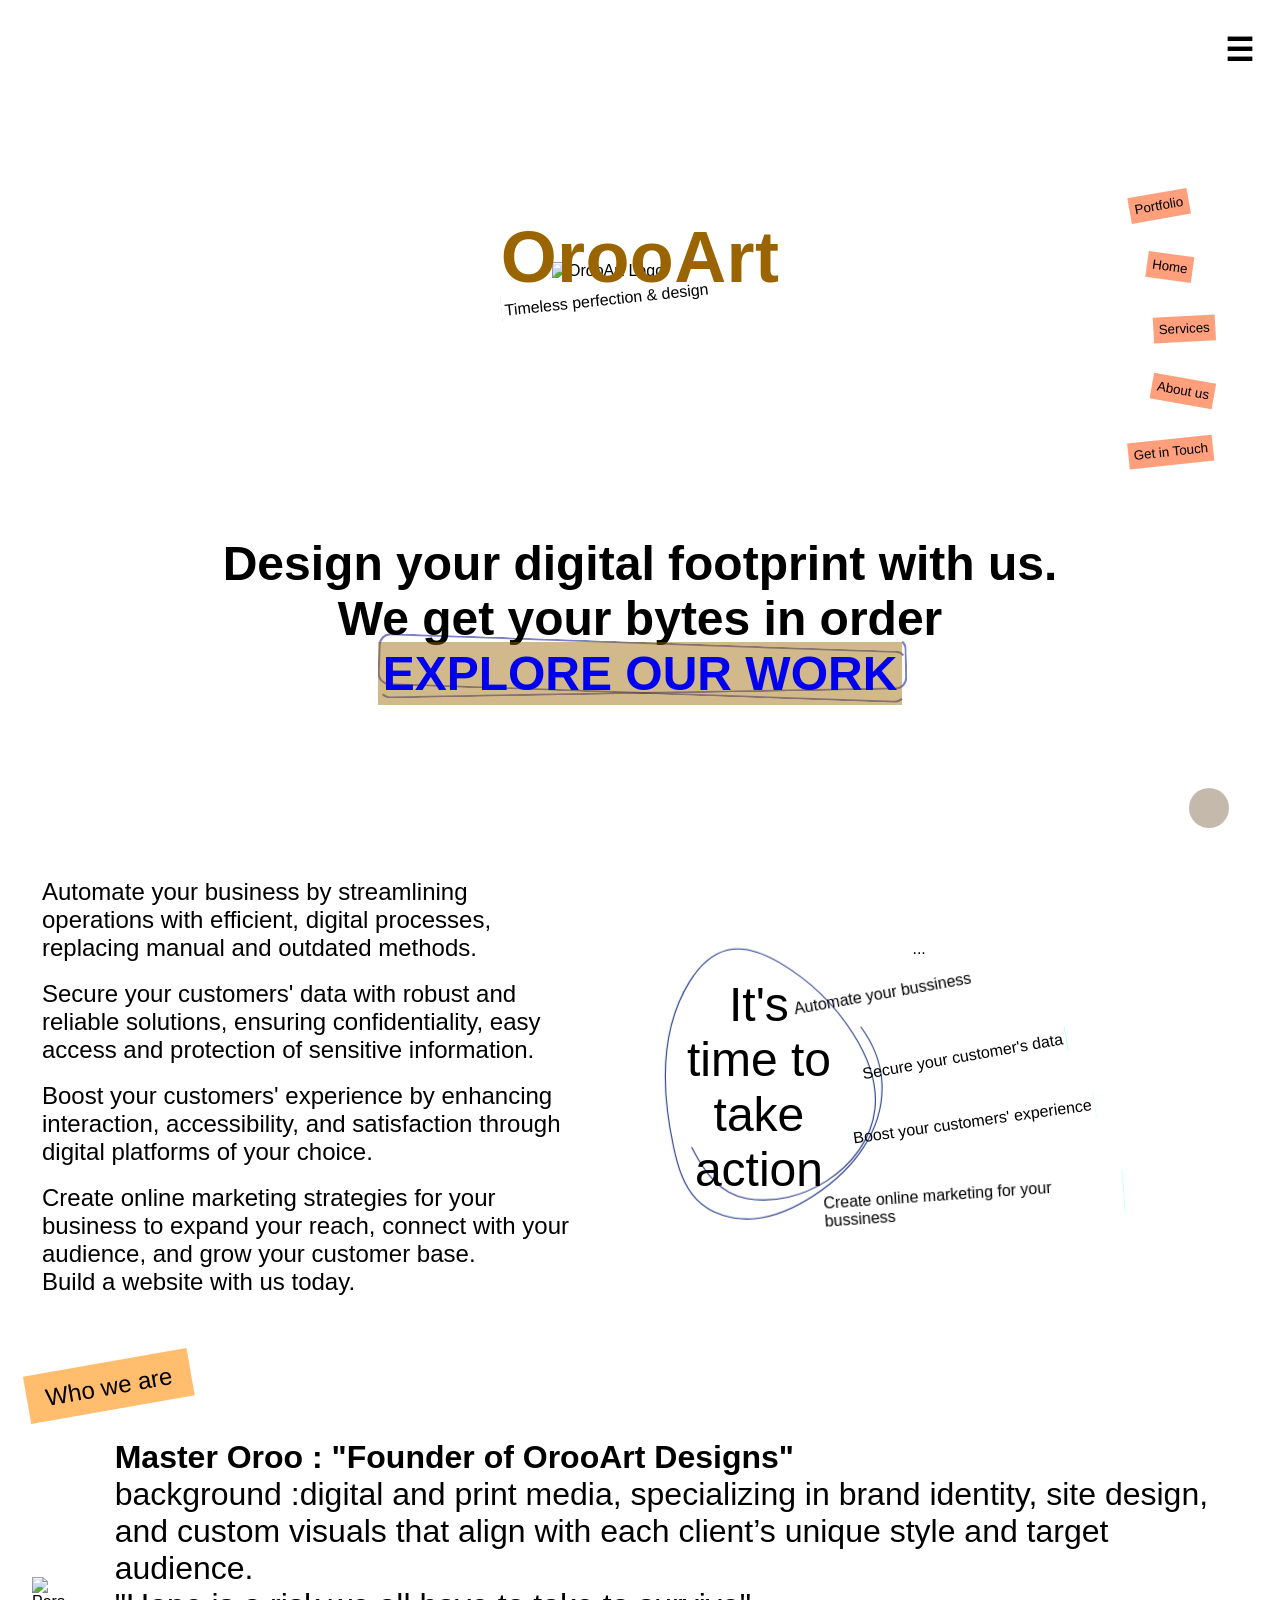
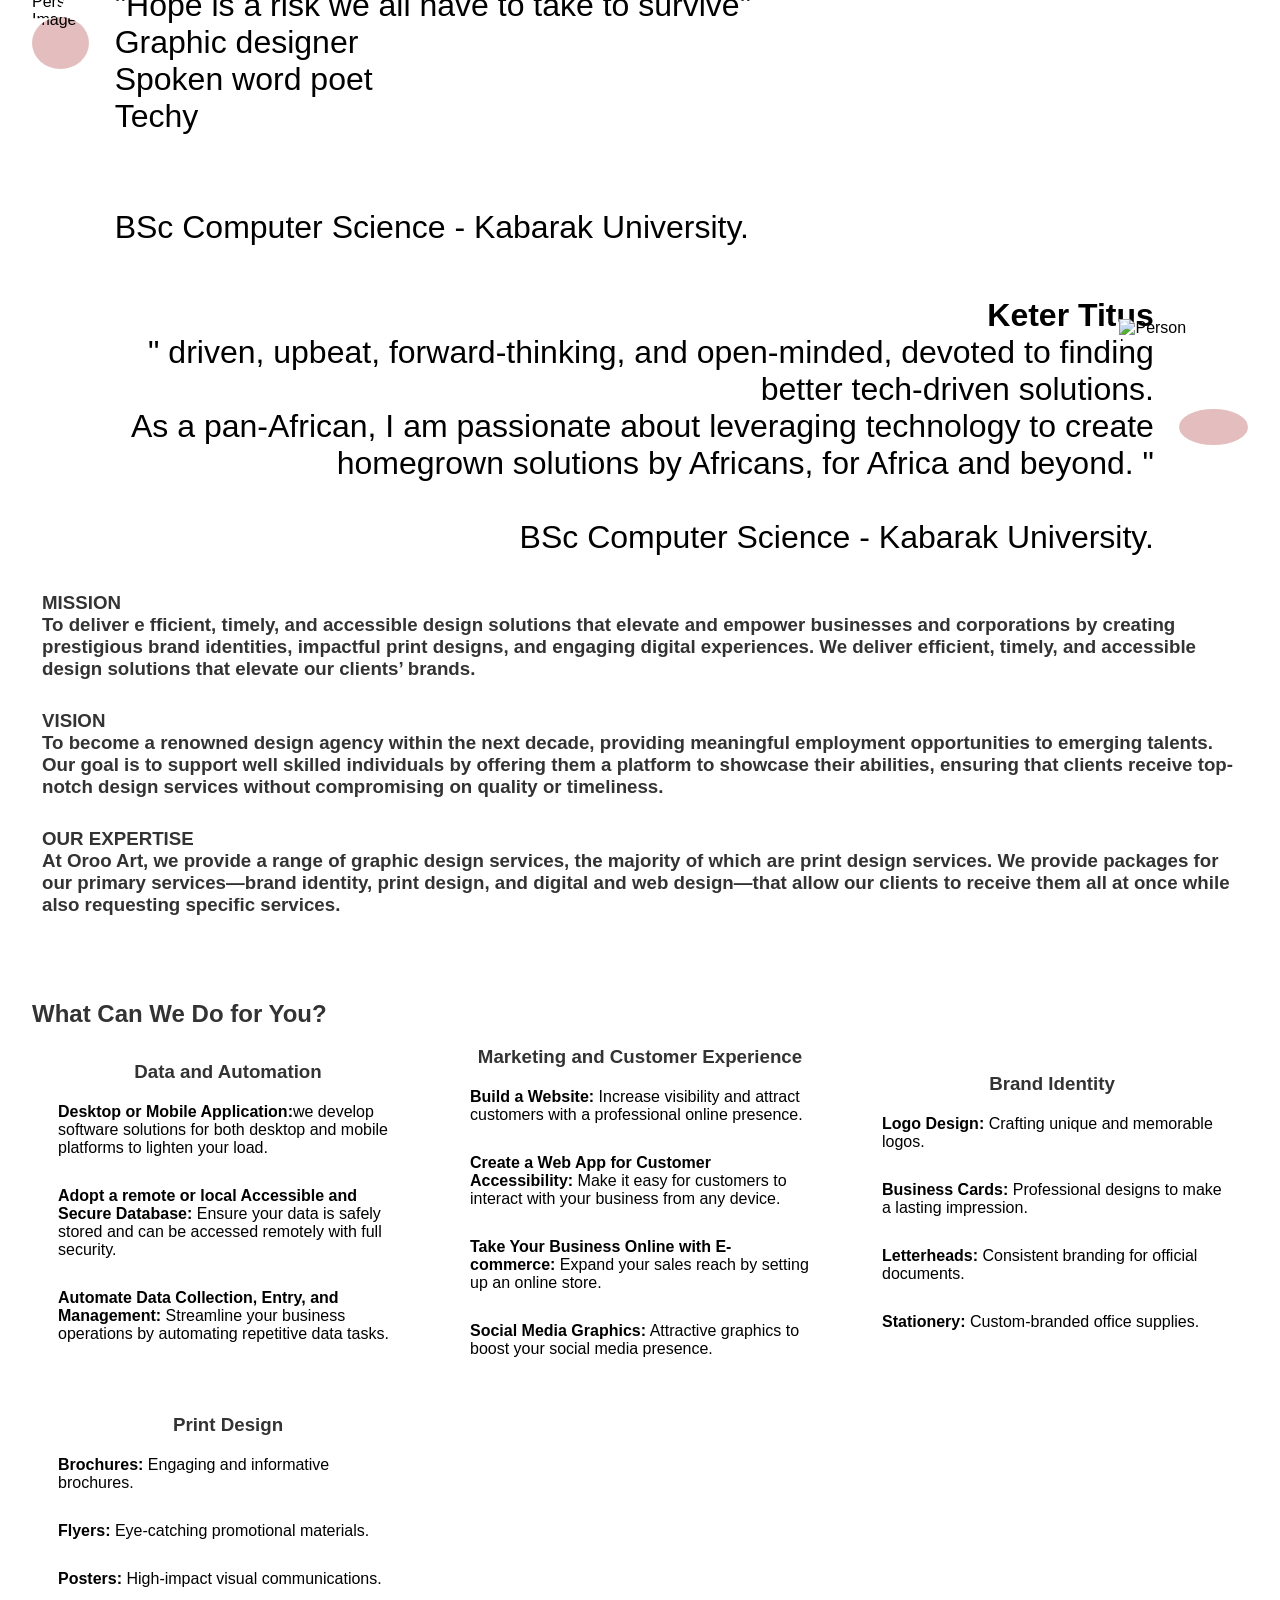
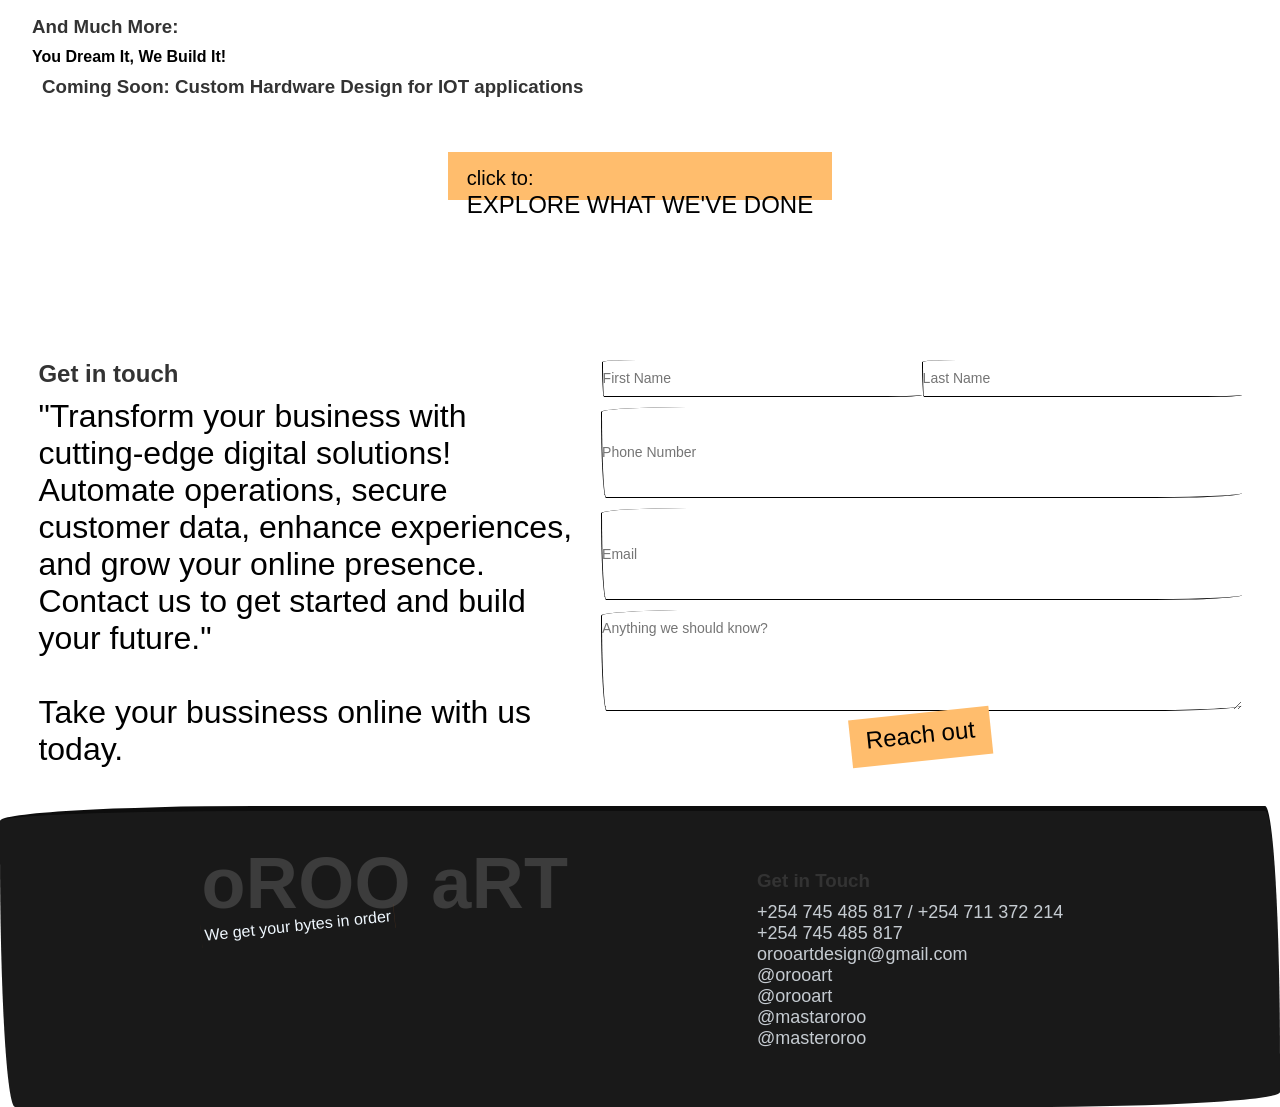
==== commit b34bfd9d: "Update index.html and style.css to enhance navigation and layout" ====
--- a/index.html
+++ b/index.html
@@ -97,7 +97,7 @@
             <div id="motto">
                 Design your digital footprint with us. <br>
                 We get your bytes in order<br>
-                <div id="title"><span class="sketch-highlight">EXPLORE OUR WORK</span></div>
+                <div id="title"><span class="sketch-highlight"><a href="portfolio.html">EXPLORE OUR WORK</a></span></div>
             </div>
         </div>
         <div class="more">
@@ -160,7 +160,7 @@
                     <p class="highlight" id="p22">Secure your customer's data</p>
                     <p class="highlight" id="p23">Boost your customers' experience </p>
                     <p class="highlight" id="p24">Create online marketing for your bussiness</p>
-                    <i>@alasiri</i>
+                    <!--<i>@alasiri</i> -->
                 </div>
             </div>
         </div>
--- a/style.css
+++ b/style.css
@@ -48,6 +48,10 @@
 
 html {
     overflow-x: hidden;
+}
+
+a{
+    text-decoration: none;
 }
 
 /* Body and Main */
@@ -194,9 +198,11 @@
 /* Hero Section */
 #hero {
     display: flex;
+    flex-direction: column;
     justify-content: space-evenly;
     align-items: center;
-    height: 90vh;
+    padding-top: 10vh;
+    height: 80vh;
 }
 
 #logo {
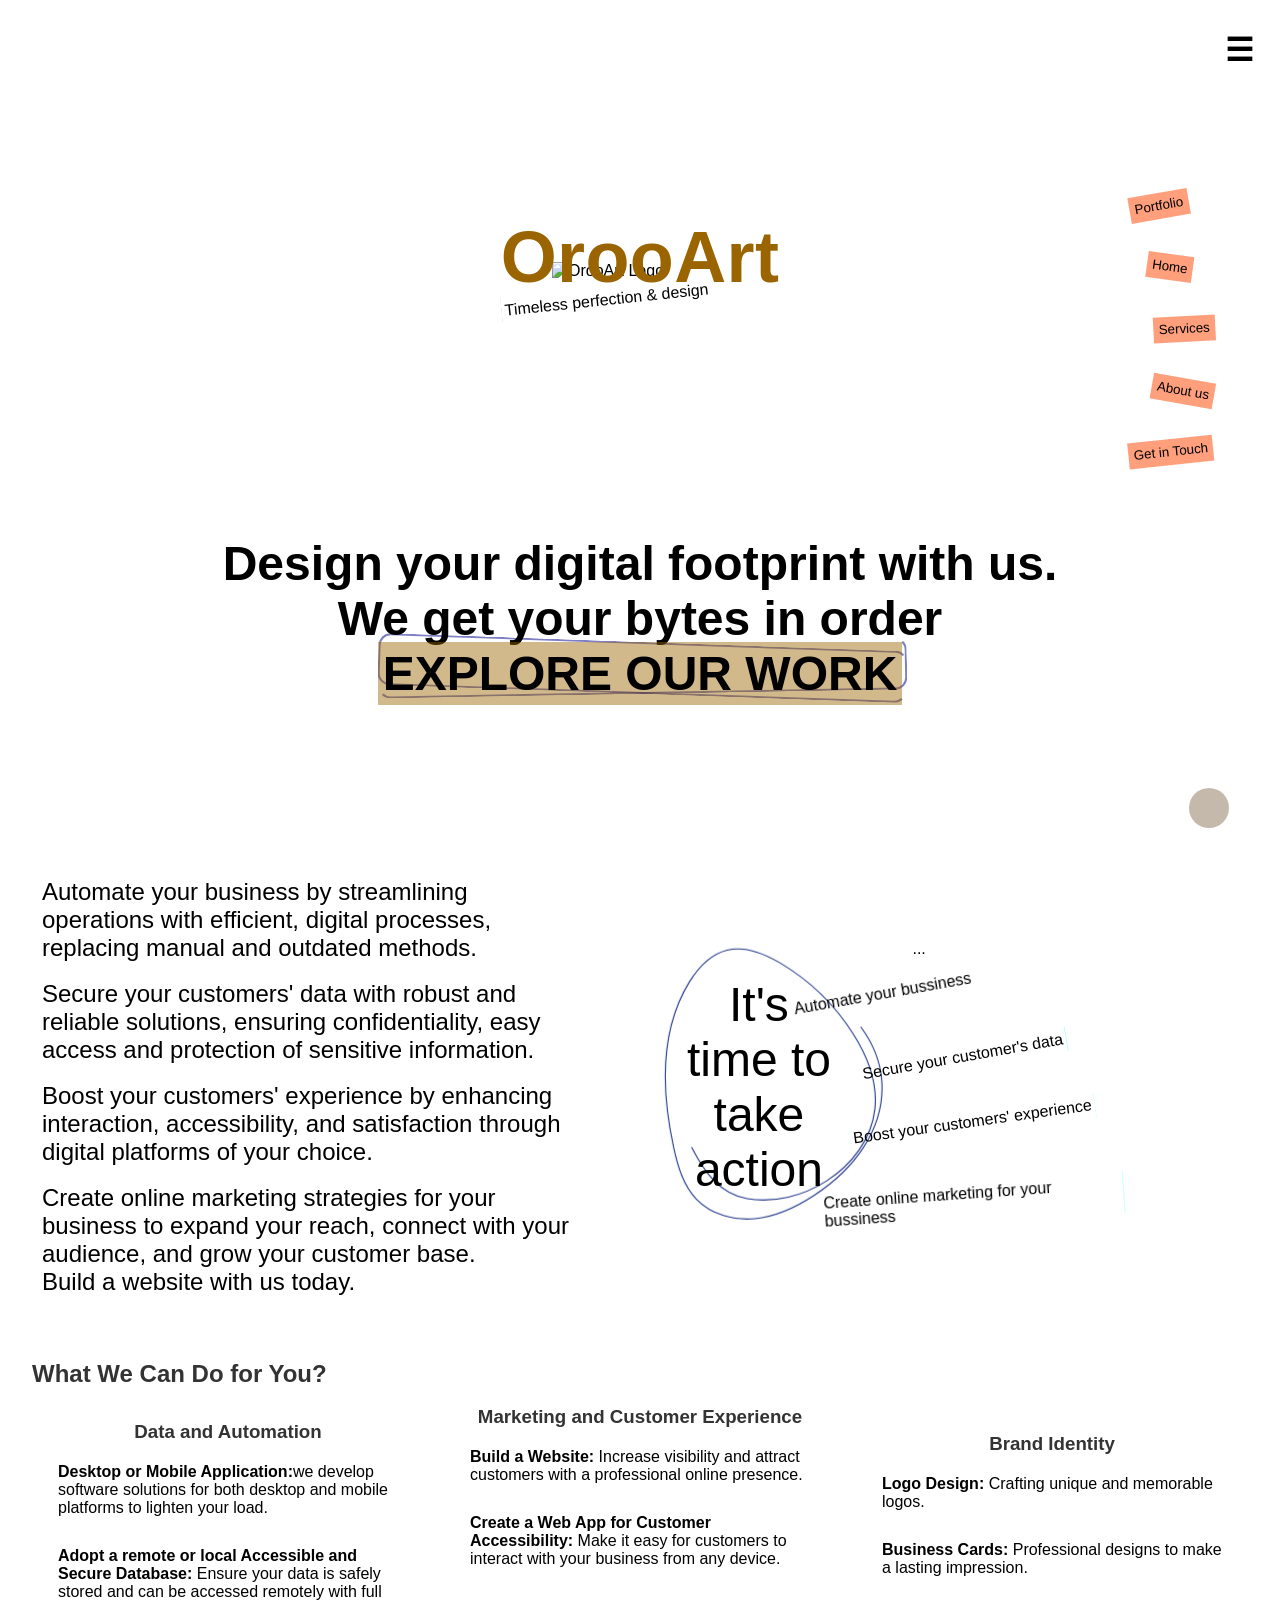
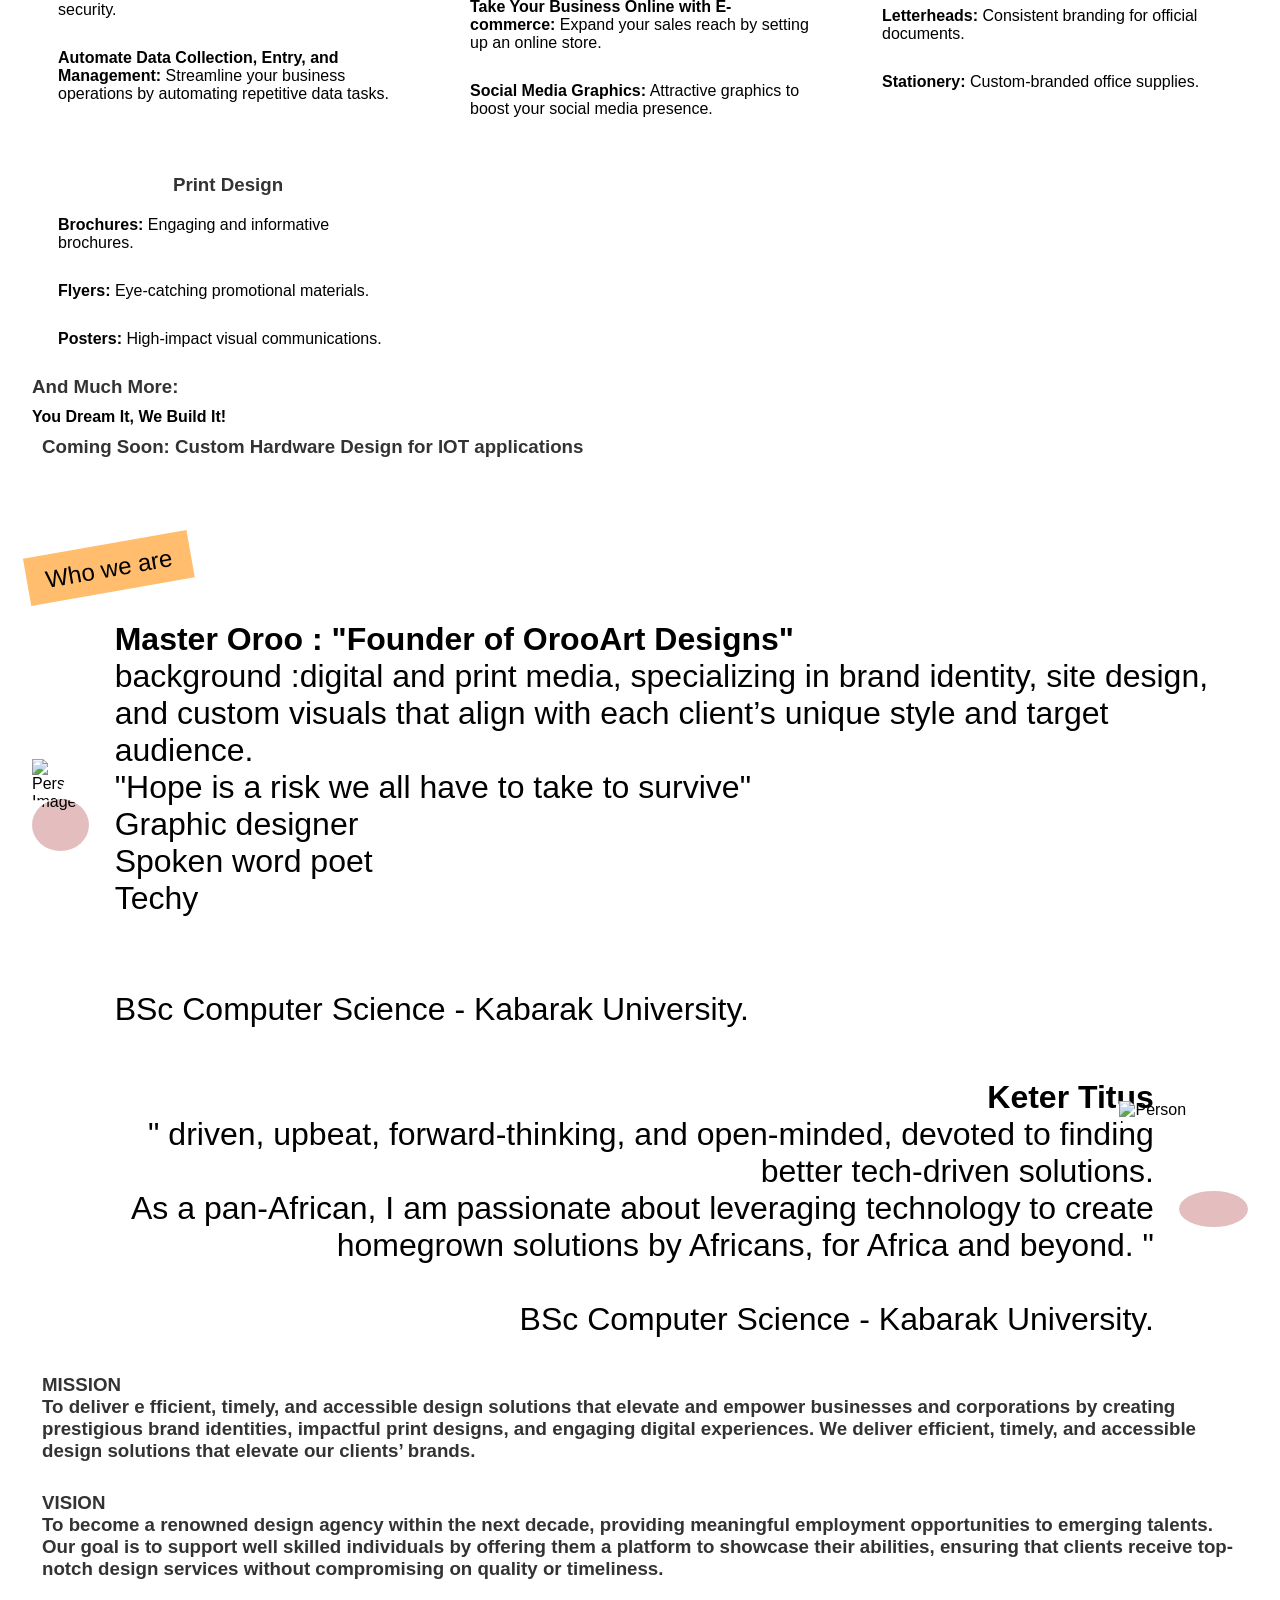
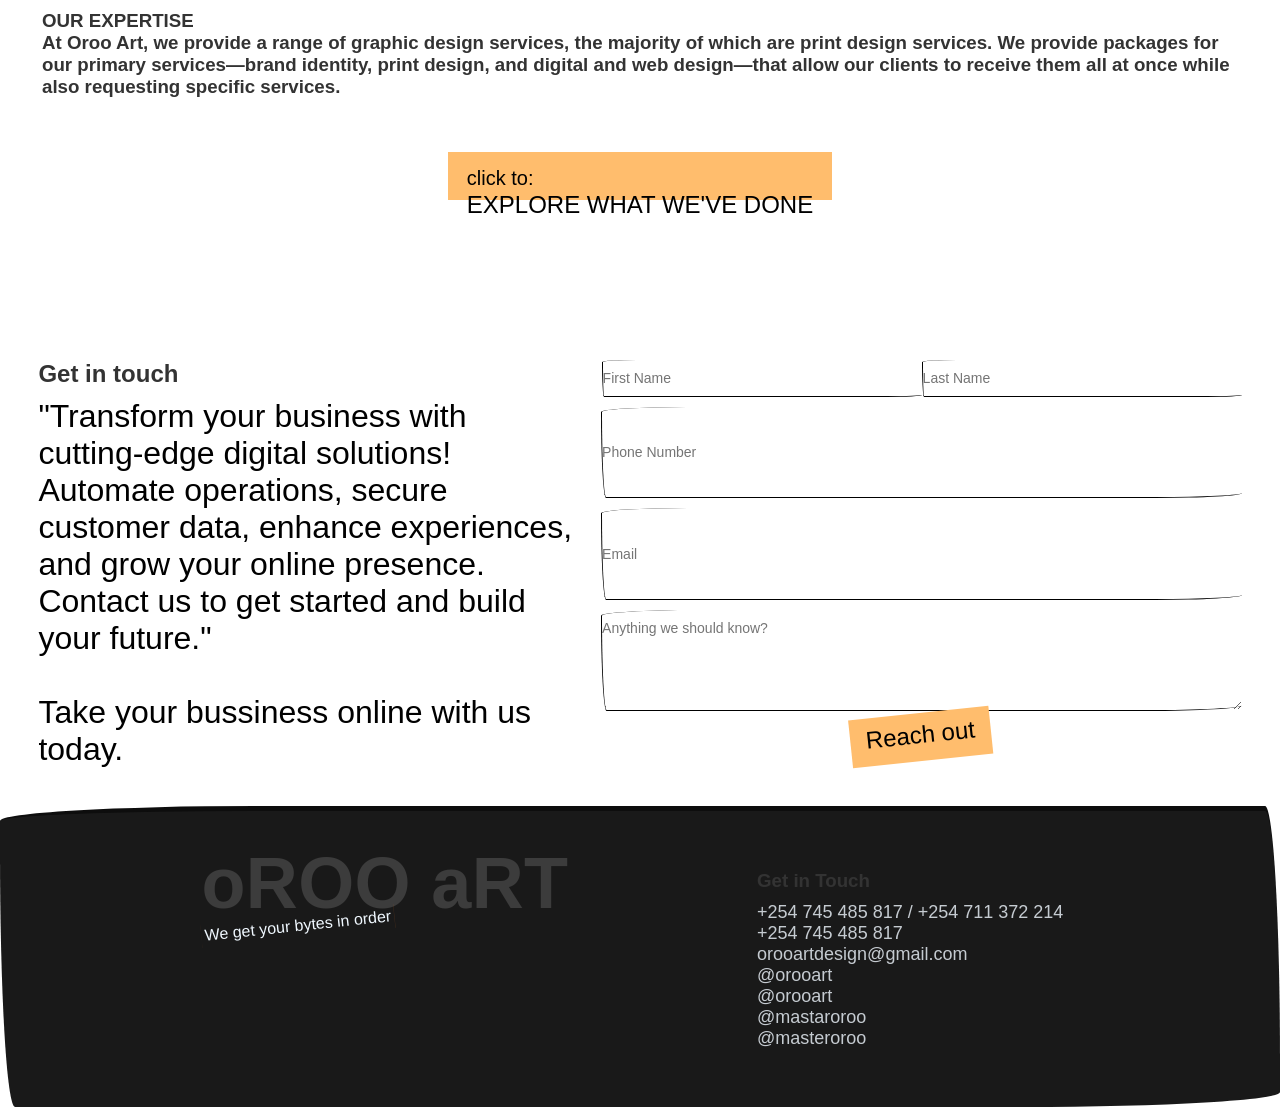
==== commit 82349c78: "Refactor sections in index.html and update styles in style.css for improved layout and readability" ====
--- a/index.html
+++ b/index.html
@@ -164,107 +164,9 @@
                 </div>
             </div>
         </div>
-        <section id="who-we-are">
-
-            <div class="realistic-marker-highlight" id="who"> Who we are</div>
-            <div class="b1">
-                <div class="c1">
-                    <img class="imag1 ferdi" src="assets/images/master.png" alt="Person Image">
-                    <div class="circular-container">
-                        <img class="imag2 ferdi" src="assets/images/master.png" alt="Person Image">
-                        <div class="bottom-truncated"></div>
-                    </div>
-                </div>
-                <div class="c2">
-                    <b>Master Oroo : "Founder of OrooArt Designs"</b>
-
-                    <p> background :digital and print media,
-                        specializing in brand identity, site design, and custom visuals that align with each client’s
-                        unique style and target audience. <br>
-
-                        "Hope is a risk we all have to take to survive"<br> Graphic designer<br>
-                        Spoken word poet<br>
-                        Techy<br>
-                        <br><br>BSc Computer Science - Kabarak University.
-                    </p>
-                </div>
-
-
-            </div>
-            <!-- <div class="b1">
-                <div class="c2">
-                    <b>Isaac Ferdinand</b>
-                    <p> More on me</p>
-                </div>
-                <div class="c1">
-                    <img class="imag1 ferdi" src="assets/images/ferdinand.png" alt="Person Image">
-                    <div class="circular-container">
-                        <img class="imag2 ferdi" src="assets/images/ferdinand.png" alt="Person Image">
-                        <div class="bottom-truncated"></div>
-                    </div>
-                </div>
-
-            </div> -->
-            <div class="b1" id="b1-2">
-
-                <div class="c2" id="c2-2">
-                    <b>Keter Titus</b>
-                    <p>
-                        " driven, upbeat, forward-thinking, and open-minded, devoted to finding better tech-driven
-                        solutions.
-                        <br>As a pan-African, I am passionate about leveraging technology
-                        to create homegrown solutions by Africans, for Africa and beyond.
-                        " <br><br>BSc Computer Science - Kabarak University.
-                    </p>
-                </div>
-                <div class="c1">
-                    <img class="imag1 keter" src="assets/images/keter.png" alt="Person Image">
-                    <div class="circular-container">
-                        <img class="imag2 keter" src="assets/images/keter.png" alt="Person Image">
-                        <div class="bottom-truncated"></div>
-                    </div>
-                </div>
-
-            </div>
-            <!-- <div class="b1" id="b1-3">
-                <div class="c2">
-                    <b>My Name</b>
-                    <p> More on me</p>
-                </div>
-                <div class="c1">
-                    <img class="imag1 max" src="assets/images/max.png" alt="Person Image">
-                    <div class="circular-container">
-                        <img class="imag2 max" src="assets/images/max.png" alt="Person Image">
-                        <div class="bottom-truncated"></div>
-                    </div>
-                </div>
-
-            </div> -->
-
-            <h3 class="coming-soon"><strong>MISSION</strong> <br>
-                To deliver e fficient, timely, and accessible design solutions that elevate and empower businesses and
-                corporations by creating prestigious brand identities, impactful print designs, and engaging digital
-                experiences.
-                We deliver efficient, timely, and accessible design solutions that elevate our clients’ brands.</h3>
-
-            <h3 class="coming-soon"><strong>VISION</strong> <br>
-                To become a renowned design agency within the next decade, providing meaningful employment opportunities
-                to
-                emerging talents. Our goal is to support well skilled individuals by offering them a platform to
-                showcase
-                their abilities, ensuring that clients receive top-notch design services without compromising on quality
-                or
-                timeliness.</h3>
-            <h3 class="coming-soon"><strong>OUR EXPERTISE</strong> <br>
-                At Oroo Art, we provide a range of graphic design services, the majority of which are print design
-                services.
-                We provide packages for our primary services—brand identity, print design, and digital and web
-                design—that
-                allow our clients to receive them all at once while also requesting specific services.</h3>
-
-        </section>
+        
         <section id="what-we-do">
-            <h2>What Can We Do for You?</h2>
+            <h2>What We Can Do for You?</h2>
             <div class="bento-grid">
                 <div class=" container">
                     <div class="bento-item border">
@@ -336,7 +238,105 @@
             </ul>
             <h3 class="coming-soon">Coming Soon: <strong>Custom Hardware Design for IOT applications</strong></h3>
         </section>
-
+    <section id="who-we-are">
+
+            <div class="realistic-marker-highlight" id="who"> Who we are</div>
+            <div class="b1">
+                <div class="c1">
+                    <img class="imag1 ferdi" src="assets/images/master.png" alt="Person Image">
+                    <div class="circular-container">
+                        <img class="imag2 ferdi" src="assets/images/master.png" alt="Person Image">
+                        <div class="bottom-truncated"></div>
+                    </div>
+                </div>
+                <div class="c2">
+                    <b>Master Oroo : "Founder of OrooArt Designs"</b>
+
+                    <p> background :digital and print media,
+                        specializing in brand identity, site design, and custom visuals that align with each client’s
+                        unique style and target audience. <br>
+
+                        "Hope is a risk we all have to take to survive"<br> Graphic designer<br>
+                        Spoken word poet<br>
+                        Techy<br>
+                        <br><br>BSc Computer Science - Kabarak University.
+                    </p>
+                </div>
+
+
+            </div>
+            <!-- <div class="b1">
+                <div class="c2">
+                    <b>Isaac Ferdinand</b>
+                    <p> More on me</p>
+                </div>
+                <div class="c1">
+                    <img class="imag1 ferdi" src="assets/images/ferdinand.png" alt="Person Image">
+                    <div class="circular-container">
+                        <img class="imag2 ferdi" src="assets/images/ferdinand.png" alt="Person Image">
+                        <div class="bottom-truncated"></div>
+                    </div>
+                </div>
+
+            </div> -->
+            <div class="b1" id="b1-2">
+
+                <div class="c2" id="c2-2">
+                    <b>Keter Titus</b>
+                    <p>
+                        " driven, upbeat, forward-thinking, and open-minded, devoted to finding better tech-driven
+                        solutions.
+                        <br>As a pan-African, I am passionate about leveraging technology
+                        to create homegrown solutions by Africans, for Africa and beyond.
+                        " <br><br>BSc Computer Science - Kabarak University.
+                    </p>
+                </div>
+                <div class="c1">
+                    <img class="imag1 keter" src="assets/images/keter.png" alt="Person Image">
+                    <div class="circular-container">
+                        <img class="imag2 keter" src="assets/images/keter.png" alt="Person Image">
+                        <div class="bottom-truncated"></div>
+                    </div>
+                </div>
+
+            </div>
+            <!-- <div class="b1" id="b1-3">
+                <div class="c2">
+                    <b>My Name</b>
+                    <p> More on me</p>
+                </div>
+                <div class="c1">
+                    <img class="imag1 max" src="assets/images/max.png" alt="Person Image">
+                    <div class="circular-container">
+                        <img class="imag2 max" src="assets/images/max.png" alt="Person Image">
+                        <div class="bottom-truncated"></div>
+                    </div>
+                </div>
+
+            </div> -->
+
+            <h3 class="coming-soon"><strong>MISSION</strong> <br>
+                To deliver e fficient, timely, and accessible design solutions that elevate and empower businesses and
+                corporations by creating prestigious brand identities, impactful print designs, and engaging digital
+                experiences.
+                We deliver efficient, timely, and accessible design solutions that elevate our clients’ brands.</h3>
+
+            <h3 class="coming-soon"><strong>VISION</strong> <br>
+                To become a renowned design agency within the next decade, providing meaningful employment opportunities
+                to
+                emerging talents. Our goal is to support well skilled individuals by offering them a platform to
+                showcase
+                their abilities, ensuring that clients receive top-notch design services without compromising on quality
+                or
+                timeliness.</h3>
+            <h3 class="coming-soon"><strong>OUR EXPERTISE</strong> <br>
+                At Oroo Art, we provide a range of graphic design services, the majority of which are print design
+                services.
+                We provide packages for our primary services—brand identity, print design, and digital and web
+                design—that
+                allow our clients to receive them all at once while also requesting specific services.</h3>
+
+        </section>
     </main>
     <div id="done">
         <div class="realistic-marker-highlight"> <SMALL>click to:</SMALL><br> EXPLORE WHAT WE'VE DONE</div>
--- a/style.css
+++ b/style.css
@@ -52,6 +52,7 @@
 
 a{
     text-decoration: none;
+    color: inherit;
 }
 
 /* Body and Main */
@@ -162,6 +163,7 @@
 
 #title span {
     background-color: rgba(154, 100, 0, 0.45);
+    color: #000000;
 }
 
 nav button a {
@@ -400,6 +402,10 @@
 section {
     padding: 2em;
     border: none;
+}
+
+h2{
+    font-size: 4.5em;
 }
 
 h2,
